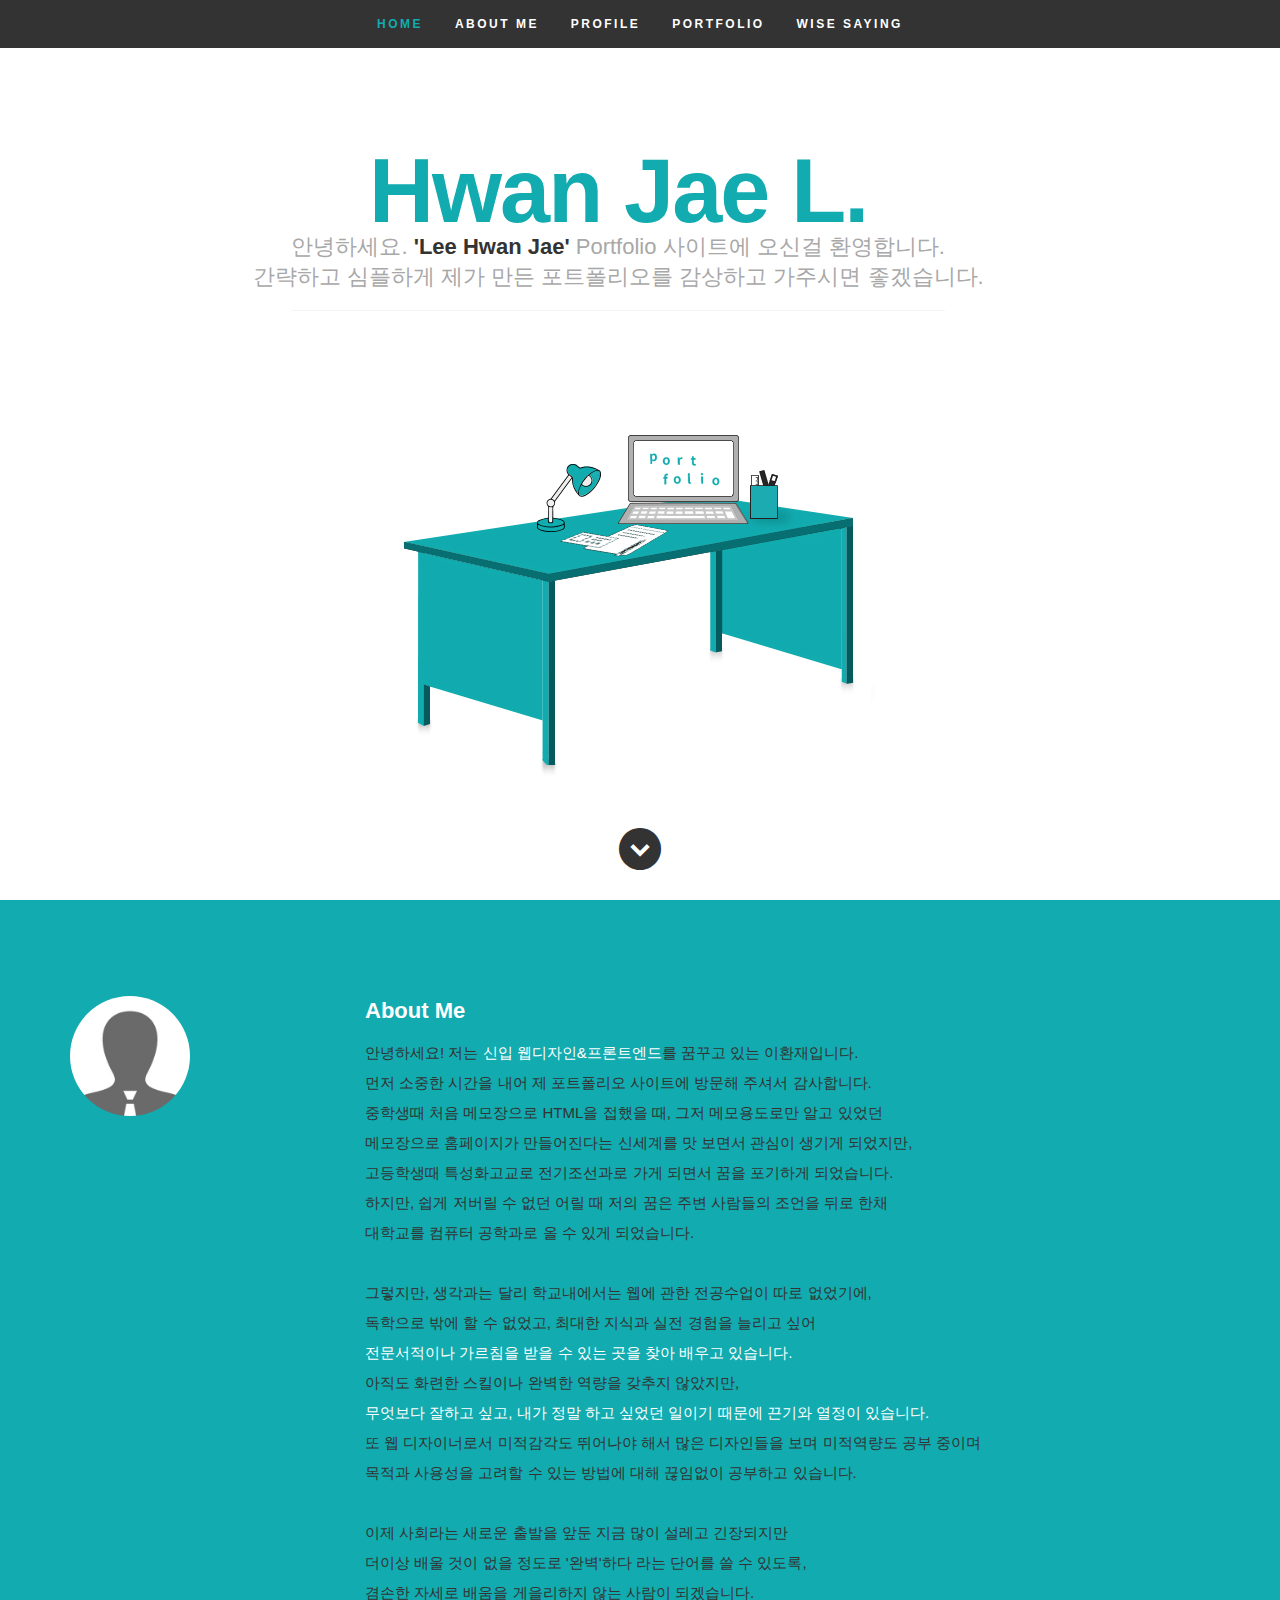
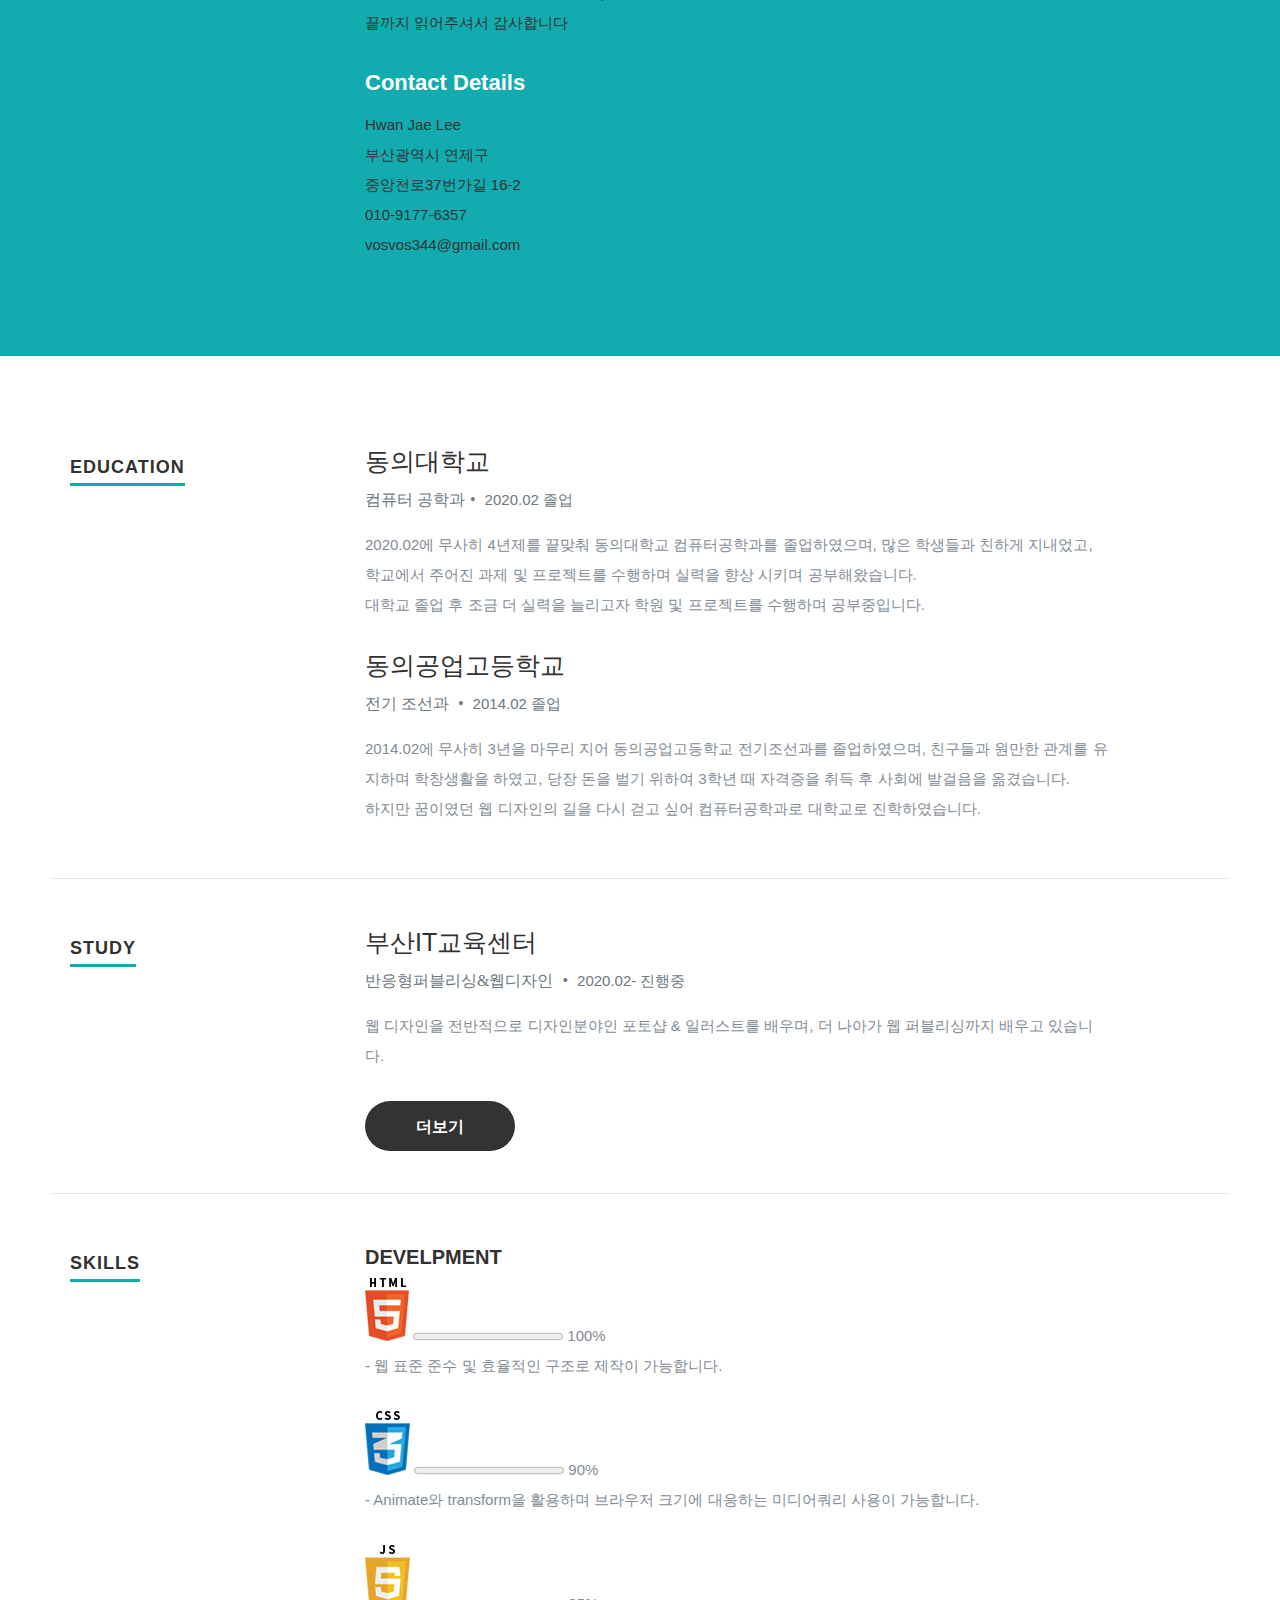
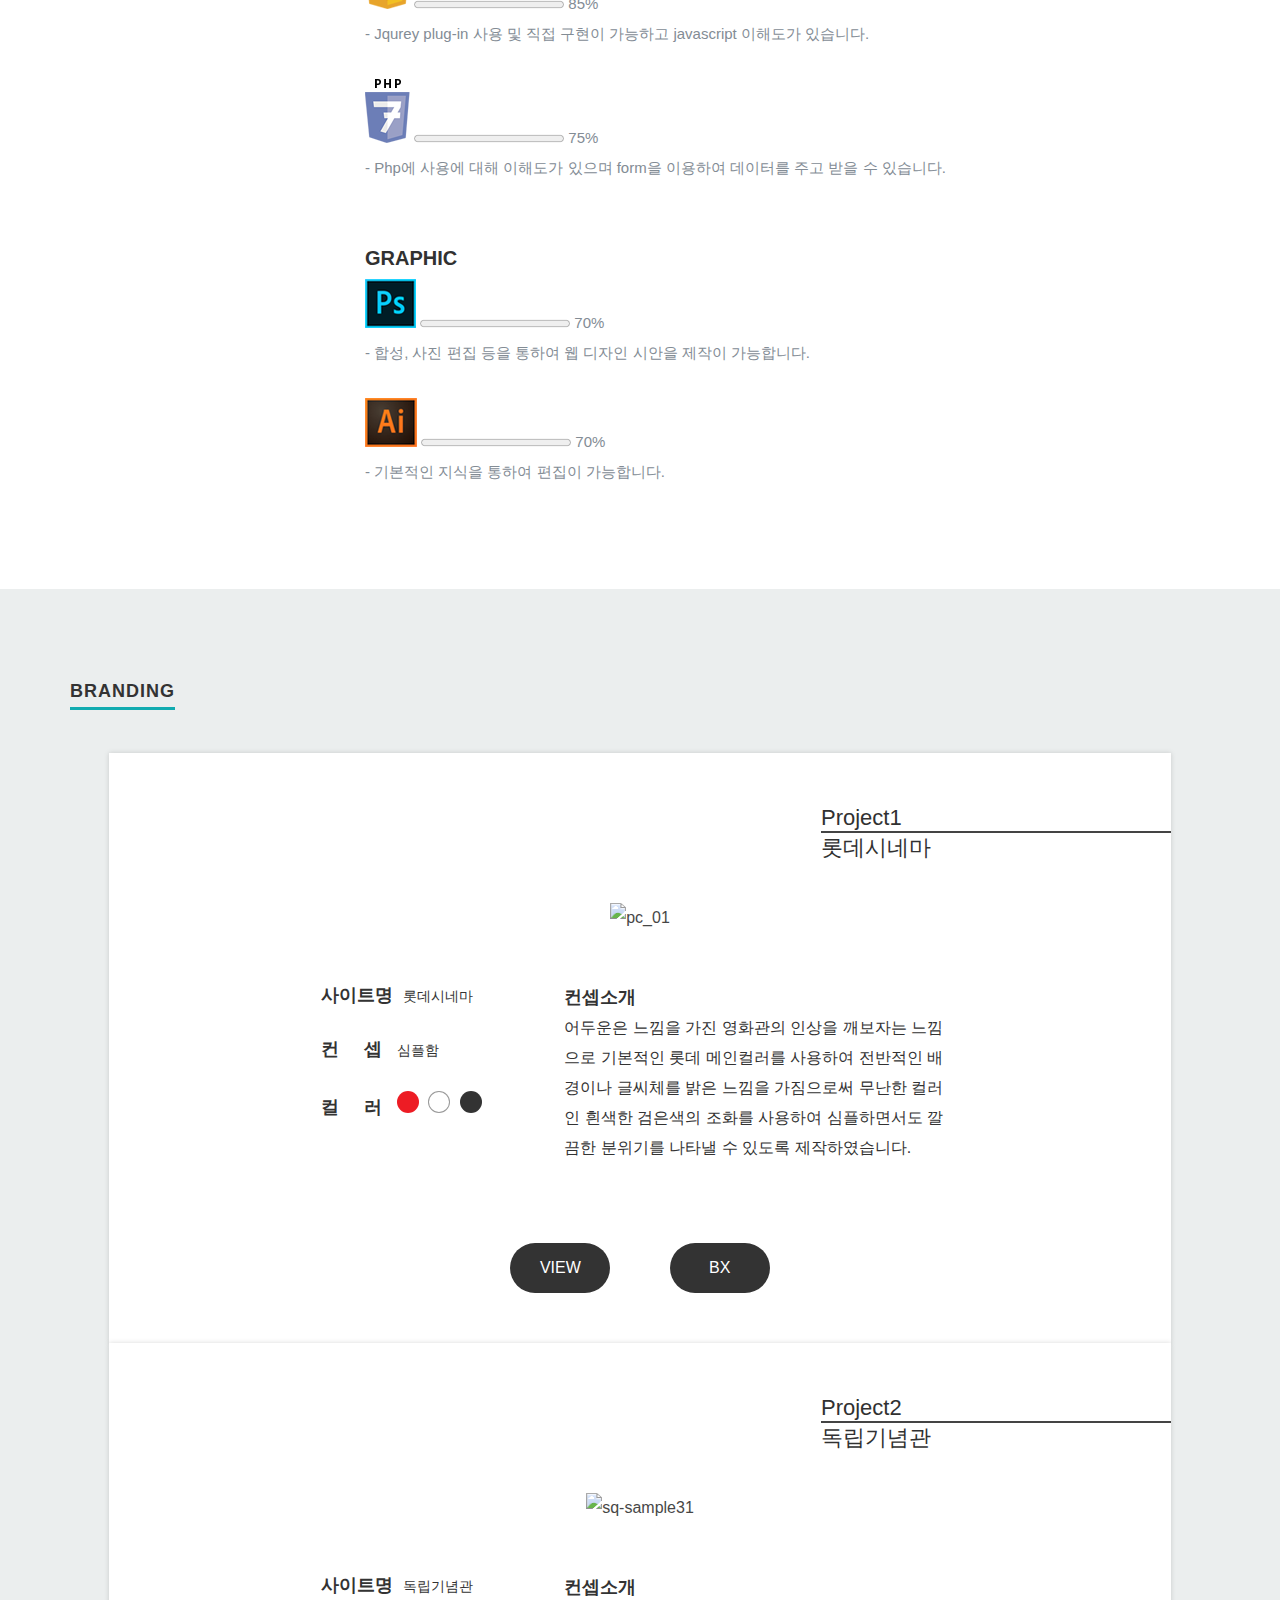
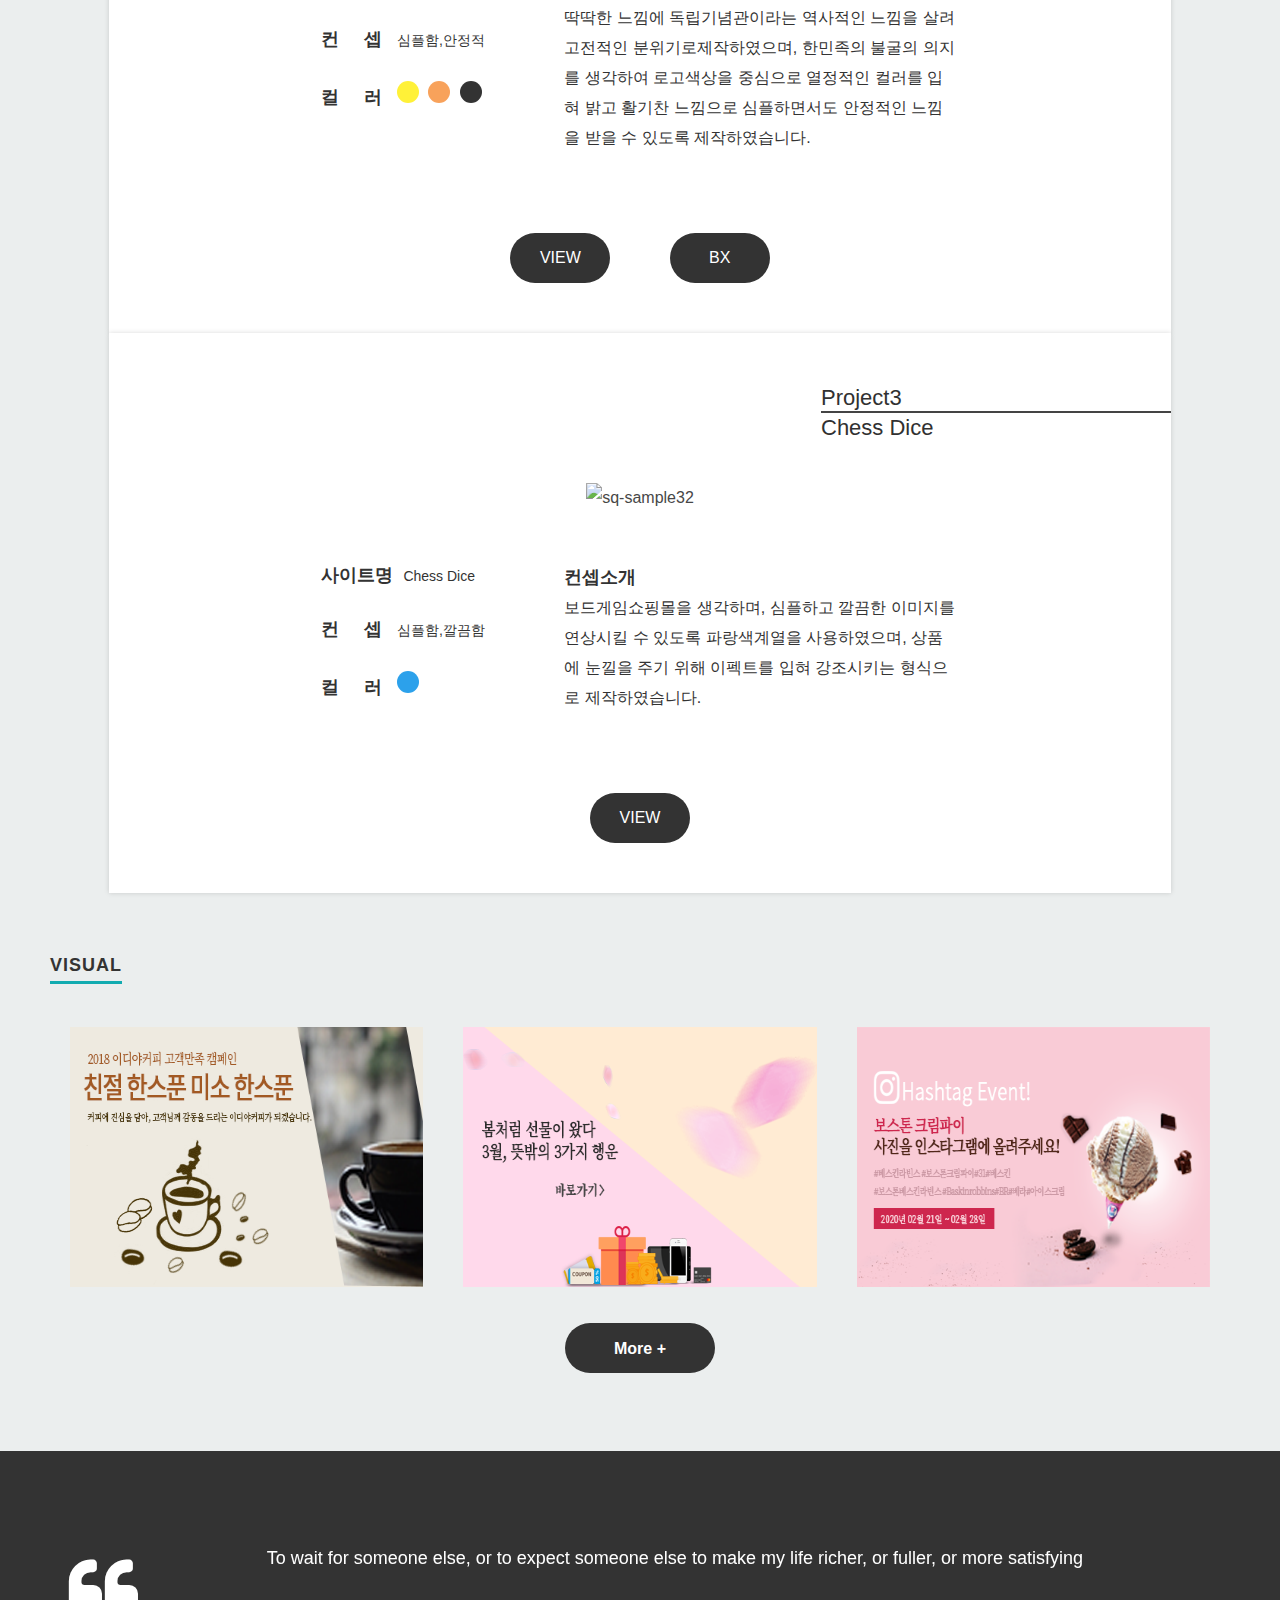
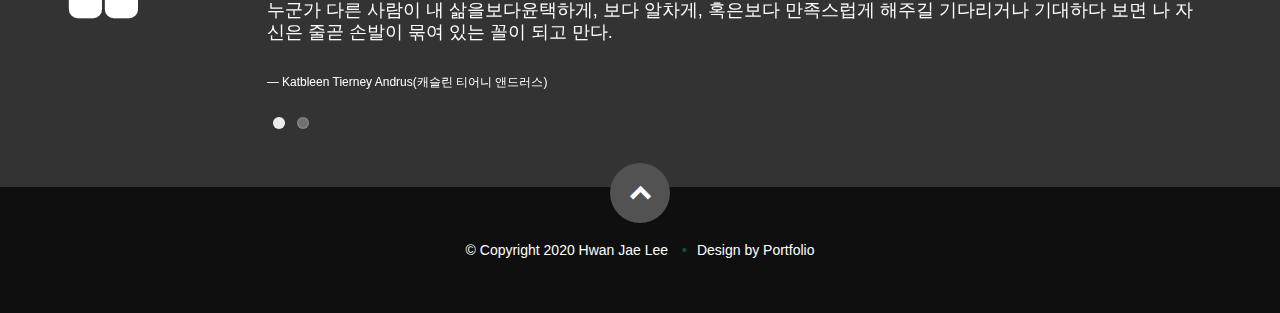
==== index.html @ 36ae2a06 "1234" ====
<!DOCTYPE html>
<!--[if lt IE 8 ]><html class="no-js ie ie7" lang="en"> <![endif]-->
<!--[if IE 8 ]>
<html class="no-js ie ie8" lang="en">
<![endif]-->
<!--[if (gte IE 8)|!(IE)]>
<!-->
<html class="no-js" lang="kr">
<!--<![endif]-->

<head>

    <!--- Basic Page Needs
   ================================================== -->
    <meta charset="utf-8">
    <title>이환재 포트폴리오</title>
    <meta name="description" content="">
    <meta name="author" content="">

    <!-- Mobile Specific Metas
   ================================================== -->
    <meta name="viewport" content="width=device-width, initial-scale=1, maximum-scale=1">

    <!-- CSS
    ================================================== -->
    <link rel="stylesheet" href="css/default.css">
    <link rel="stylesheet" href="css/layout.css">
    <link rel="stylesheet" href="css/media-queries.css">
    <link rel="stylesheet" href="css/magnific-popup.css">

    <!-- Script
   ================================================== -->
    <script src="js/modernizr.js"></script>

    <!-- Favicons
	================================================== -->
    <link rel="shortcut icon" href="favicon.png">

</head>

<body>
<!-- Header
   ================================================== -->
    <header id="home">

        <nav id="nav-wrap">

            <a class="mobile-btn" href="#nav-wrap" title="Show navigation">Show navigation</a>
            <a class="mobile-btn" href="#" title="Hide navigation">Hide navigation</a>

            <ul id="nav" class="nav">
                <li class="current"><a class="smoothscroll" href="#home">Home</a></li>
                <li><a class="smoothscroll" href="#about">About Me</a></li>
                <li><a class="smoothscroll" href="#resume">Profile</a></li>
                <li><a class="smoothscroll" href="#portfolio">Portfolio</a></li>
                <li><a class="smoothscroll" href="#testimonials">Wise Saying</a></li>
            </ul> <!-- end #nav -->

        </nav> <!-- end #nav-wrap -->

        <div class="row banner">
            <div class="banner-text">
                <h1 class="responsive-headline">Hwan Jae L.</h1>
                <h3>안녕하세요. <span>'Lee Hwan Jae'</span> Portfolio 사이트에 오신걸 환영합니다.<br>
                    간략하고 심플하게 제가 만든 포트폴리오를 감상하고 가주시면 좋겠습니다.</h3>
                <hr />
                <!--
                <ul class="social">
                    <li><a href="#"><i class="fa fa-facebook"></i></a></li>
                    <li><a href="#"><i class="fa fa-twitter"></i></a></li>
                    <li><a href="#"><i class="fa fa-google-plus"></i></a></li>
                    <li><a href="#"><i class="fa fa-linkedin"></i></a></li>
                    <li><a href="#"><i class="fa fa-instagram"></i></a></li>
                    <li><a href="#"><i class="fa fa-dribbble"></i></a></li>
                    <li><a href="#"><i class="fa fa-skype"></i></a></li>
                </ul>
-->
                <img class="main_banner" src="images/portfolio/banner_main.png">
            </div>
        </div>

        <p class="scrolldown">
            <a class="smoothscroll" href="#about"><i class="icon-down-circle"></i></a>
        </p>

    </header> <!-- Header End -->


    <!-- About Section
   ================================================== -->
    <section id="about">

        <div class="row">

            <div class="three columns">

                <img class="profile-pic" src="images/profilepic.jpg" alt="" />

            </div>

            <div class="nine columns main-col">

                <h2>About Me</h2>

                <p>
                    안녕하세요! 저는 <span class="about_me">신입 웹디자인&프론트엔드</span>를 꿈꾸고 있는 이환재입니다.<br>
                    먼저 소중한 시간을 내어 제 포트폴리오 사이트에 방문해 주셔서 감사합니다.
                    <br>
                    중학생때 처음 메모장으로 HTML을 접했을 때, 그저 메모용도로만 알고 있었던<br>
                    메모장으로 홈페이지가 만들어진다는 신세계를 맛 보면서 관심이 생기게 되었지만,<br>
                    고등학생때 특성화고교로 전기조선과로 가게 되면서 꿈을 포기하게 되었습니다.
                    <br>
                    하지만, 쉽게 저버릴 수 없던 어릴 때 저의 꿈은 주변 사람들의 조언을 뒤로 한채<br>
                    대학교를 컴퓨터 공학과로 올 수 있게 되었습니다.<br>
                    <br>
                    그렇지만, 생각과는 달리 학교내에서는 웹에 관한 전공수업이 따로 없었기에,<br>
                    독학으로 밖에 할 수 없었고, 최대한 지식과 실전 경험을 늘리고 싶어<br>
                    <span class="about_me">전문서적이나 가르침을 받을 수 있는 곳을 찾아 배우고 있습니다.</span><br>
                    아직도 화련한 스킬이나 완벽한 역량을 갖추지 않았지만,<br>
                    <span class="about_me">무엇보다 잘하고 싶고, 내가 정말 하고 싶었던 일이기 때문에 끈기와 열정이 있습니다.</span><br>
                    또 웹 디자이너로서 미적감각도 뛰어나야 해서 많은 디자인들을 보며 미적역량도 공부 중이며<br>
                    목적과 사용성을 고려할 수 있는 방법에 대해 끊임없이 공부하고 있습니다.<br>
                    <br>
                    이제 사회라는 새로운 출발을 앞둔 지금 많이 설레고 긴장되지만<br>
                    더이상 배울 것이 없을 정도로 '완벽'하다 라는 단어를 쓸 수 있도록,<br>
                    겸손한 자세로 배움을 게을리하지 않는 사람이 되겠습니다.
                    <br>
                    끝까지 읽어주셔서 감사합니다
                </p>

                <div class="row">

                    <div class="columns contact-details">

                        <h2>Contact Details</h2>
                        <p class="address">
                            <span>Hwan Jae Lee</span><br>
                            <span>부산광역시 연제구<br>
                                중앙천로37번가길 16-2
                            </span><br>
                            <span>010-9177-6357</span><br>
                            <span>vosvos344@gmail.com</span>
                        </p>

                    </div>

                    <!--
                    <div class="columns download">
                        <p>
                            <a href="#" class="button"><i class="fa fa-download"></i>Download Resume</a>
                        </p>
                    </div>
-->

                </div> <!-- end row -->

            </div> <!-- end .main-col -->

        </div>

    </section> <!-- About Section End-->


    <!-- Resume Section
   ================================================== -->
    <section id="resume">

        <!-- Education
      ----------------------------------------------- -->
        <div class="row education">

            <div class="three columns header-col">
                <h1><span>Education</span></h1>
            </div>

            <div class="nine columns main-col">

                <div class="row item">

                    <div class="twelve columns">

                        <h3>동의대학교</h3>
                        <p class="info">컴퓨터 공학과<span>&bull;</span> <em class="date">2020.02 졸업</em></p>

                        <p>
                            2020.02에 무사히 4년제를 끝맞춰 동의대학교 컴퓨터공학과를 졸업하였으며,
                            많은 학생들과 친하게 지내었고,<br>학교에서 주어진 과제 및 프로젝트를 수행하며 실력을 향상 시키며 공부해왔습니다.<br>
                            대학교 졸업 후 조금 더 실력을 늘리고자 학원 및 프로젝트를 수행하며 공부중입니다.
                        </p>

                    </div>

                </div> <!-- item end -->

                <div class="row item">

                    <div class="twelve columns">

                        <h3>동의공업고등학교</h3>
                        <p class="info">전기 조선과 <span>&bull;</span> <em class="date">2014.02 졸업</em></p>

                        <p>
                            2014.02에 무사히 3년을 마무리 지어 동의공업고등학교 전기조선과를 졸업하였으며, 친구들과 원만한 관계를 유지하며 학창생활을 하였고, 당장 돈을 벌기 위하여 3학년 때 자격증을 취득 후 사회에 발걸음을 옮겼습니다.<br>
                            하지만 꿈이였던 웹 디자인의 길을 다시 걷고 싶어 컴퓨터공학과로 대학교로 진학하였습니다.
                        </p>

                    </div>

                </div> <!-- item end -->

            </div> <!-- main-col end -->

        </div> <!-- End Education -->


        <!-- Work
      ----------------------------------------------- -->
        <div class="row work">

            <div class="three columns header-col">
                <h1><span>study</span></h1>
            </div>

            <div class="nine columns main-col">

                <div class="row item">

                    <div class="twelve columns">

                        <h3>부산IT교육센터</h3>
                        <p class="info">반응형퍼블리싱&웹디자인 <span>&bull;</span> <em class="date">2020.02- 진행중</em></p>

                        <p>
                            웹 디자인을 전반적으로 디자인분야인 포토샵 & 일러스트를 배우며,
                            더 나아가 웹 퍼블리싱까지 배우고 있습니다.
                        </p>

                    </div>

                </div> <!-- item end -->
                <div class="study_hide">
                    <div class="row item">

                        <div class="twelve columns">

                            <h3>캐시백 사이트</h3>
                            <p class="info">프로젝트<span>&bull;</span> <em class="date">2020.04 - 진행중</em></p>

                            <p>
                                아는 사람의 권유로 시작하게 되었으며, 현재 8명의 인원으로
                                기획,개발총괄,디자이너,프론트엔드,미들,백엔드 팀 구성이 되어있으며
                                거기서 프론트엔드 대표로 작업을 진행 중 입니다.
                            </p>

                        </div>

                    </div> <!-- item end -->

                    <div class="row item">

                        <div class="twelve columns">

                            <h3>부산 대학 정보 사이트</h3>
                            <p class="info">대학 프로젝트(5인)<span>&bull;</span> <em class="date">2019.10 - 2019.12</em></p>

                            <p>
                                대학교 프로젝트로 부산을 홍보하는 주제로 대학 입시생들을 위한
                                부산내에 있는 대학교에 관한 정보를 모아놓은 사이트를 제작하였습니다.
                                5인팀으로 팀 내에서 팀장을 맡았으며, 웹 퍼블리셔을 맡았습니다.
                            </p>

                        </div>

                    </div> <!-- item end -->

                    <div class="row item">

                        <div class="twelve columns">

                            <h3>부산 자취생들 중고 나라 사이트</h3>
                            <p class="info">대학 프로젝트(4인)<span>&bull;</span> <em class="date">2019.10 - 2019.12</em></p>

                            <p>
                                대학교 프로젝트로 부산에 자취하면서 여유가 없는 사람들이나
                                처분하기 힘든 물건들을 서로 교환하거나 팔 수 있는 사이트를 제작하였습니다.
                                4인팀으로 팀 내에서 팀장을 맡았으며, 웹 퍼블리셔 및 총괄을 맡았습니다.
                            </p>

                        </div>

                    </div> <!-- item end -->

                    <div class="row item">

                        <div class="twelve columns">

                            <h3>보드게임카페 예약 정보 사이트</h3>
                            <p class="info">졸업작품 (4인)<span>&bull;</span> <em class="date">2019.04 - 2019.06</em></p>

                            <p>
                                대학교 졸업작품으로 보드게임 카페에 대해 기본적인 정보들과
                                현 카페에 존재하는 보드게임 수량 및 종류 또한, 미리가서 기다리지 않고
                                남아 있는 좌석수와 시간대를 알아보고 QR코드를 이용하여 예약할 수 있는
                                Pc와 모바일 사이트를 제작하였습니다.
                                4인팀으로 프론트엔드 역활을 맡았습니다.
                            </p>

                        </div>

                    </div> <!-- item end -->
                </div>
                <button class="study_btn">더보기</button>
            </div> <!-- main-col end -->

        </div> <!-- End Work -->


        <!-- Skills
      ----------------------------------------------- -->
        <div class="row skill">

            <div class="three columns header-col">
                <h1><span>Skills</span></h1>
            </div>

            <div class="nine columns main-col">

                <!--
                <p>Sed ut perspiciatis unde omnis iste natus error sit voluptatem accusantium doloremque laudantium, totam rem aperiam,
                    eaque ipsa quae ab illo inventore veritatis et quasi architecto beatae vitae dicta sunt explicabo. Nemo enim ipsam
                    voluptatem quia voluptas sit aspernatur aut odit aut fugit, sed quia consequuntur magni dolores eos qui ratione
                    voluptatem sequi nesciunt.
                </p>
-->

                <div class="bars">

                    <div class="skill">
                        <div class="con_wrap">
                            <div class="develep">
                                <h4 class="part">DEVELPMENT</h4>
                                <div class="html"><img src="images/html_img.png" alt="html icon">
                                    <progress value="0" max="100" id="pro1" class="progress">
                                        <strong>progess:100%;</strong>
                                    </progress>
                                    <span>100%</span>
                                    <p class="detail">- 웹 표준 준수 및 효율적인 구조로 제작이 가능합니다. </p>
                                </div>
                                <div class="css"><img src="images/css_img.png" alt="css icon">
                                    <progress value="0" max="100" id="pro2" class="progress"></progress>
                                    <span>90%</span>
                                    <p class="detail">- Animate와 transform을 활용하며 브라우저 크기에 대응하는 미디어쿼리 사용이 가능합니다.</p>
                                </div>
                                <div class="js"><img src="images/js_img.png" alt="js icon">
                                    <progress value="0" max="100" id="pro3" class="progress"></progress>
                                    <span>85%</span>
                                    <p class="detail">- Jqurey plug-in 사용 및 직접 구현이 가능하고 javascript 이해도가 있습니다.</p>
                                </div>
                                <div class="php"><img src="images/php.png" alt="php icon">
                                    <progress value="0" max="100" id="pro6" class="progress"></progress>
                                    <span>75%</span>
                                    <p class="detail">- Php에 사용에 대해 이해도가 있으며 form을 이용하여 데이터를 주고 받을 수 있습니다.</p>
                                </div>
                            </div>
                            <br>
                            <div class="grapic">
                                <h4 class="part">GRAPHIC</h4>
                                <div class="psd"><img src="images/psd_img.png" alt="photoshop icon">
                                    <progress value="0" max="100" id="pro4" class="progress"></progress>
                                    <span>70%</span>
                                    <p class="detail">- 합성, 사진 편집 등을 통하여 웹 디자인 시안을 제작이 가능합니다.</p>
                                </div>
                                <div class="ai"><img src="images/ai_img.png" alt="ai icon">
                                    <progress value="0" max="100" id="pro5" class="progress"></progress>
                                    <span>70%</span>
                                    <p class="detail">- 기본적인 지식을 통하여 편집이 가능합니다.</p>
                                </div>
                            </div>
                        </div>
                    </div>

                </div><!-- end skill-bars -->

            </div> <!-- main-col end -->

        </div> <!-- End skills -->

    </section> <!-- Resume Section End-->


    <!-- Portfolio Section
   ================================================== -->
    <section id="portfolio">

        <div class="row">

            <div class="pc_poto">
                <h1><span>BRANDING</span></h1>
                <br>
                <figure class="snip1200">
                    <div class="sub_title_border">
                        <h3>Project1<br>롯데시네마</h3>
                    </div>
                    <img src="images/pc_01.png" alt="pc_01" />
                    <div class="pc_txt">
                        <div class="pc_txt_left">
                            <p class="nn">
                                <span>사이트명</span><span class="span">롯데시네마</span>
                            </p>
                            <p class="nn">
                                <span>컨&nbsp;&nbsp;&nbsp;&nbsp;&nbsp;셉</span>
                                <span class="span">심플함</span>
                            </p>
                            <p class="nn">
                                <span>컬&nbsp;&nbsp;&nbsp;&nbsp;&nbsp;러</span>
                                <span class="pc_color1"></span>
                                <span class="pc_color2"></span>
                                <span class="pc_color3"></span>
                            </p>
                        </div>
                        <div class="pc_txt_right">
                            <span>컨셉소개</span>
                            <p>어두운은 느낌을 가진 영화관의 인상을 깨보자는 느낌으로
                                기본적인 롯데 메인컬러를 사용하여 전반적인 배경이나 글씨체를
                                밝은 느낌을 가짐으로써 무난한 컬러인 흰색한 검은색의 조화를 사용하여
                                심플하면서도 깔끔한 분위기를 나타낼 수 있도록 제작하였습니다.</p>
                        </div>
                    </div>
                    <a href="lotte.html" class="site">VIEW</a><a href="lotte_bx.html" class="bx">BX</a>
                </figure>

                <figure class="snip1200">
                    <div class="sub_title_border">
                        <h3>Project2<br>독립기념관</h3>
                    </div>
                    <img src="images/pc_02.png" alt="sq-sample31" />
                    <div class="pc_txt">
                        <div class="pc_txt_left">
                            <p class="nn">
                                <span>사이트명</span><span class="span">독립기념관</span>
                            </p>
                            <p class="nn">
                                <span>컨&nbsp;&nbsp;&nbsp;&nbsp;&nbsp;셉</span>
                                <span class="span">심플함,안정적</span>
                            </p>
                            <p class="nn">
                                <span>컬&nbsp;&nbsp;&nbsp;&nbsp;&nbsp;러</span>
                                <span class="pc_color4"></span>
                                <span class="pc_color5"></span>
                                <span class="pc_color3"></span>
                            </p>
                        </div>
                        <div class="pc_txt_right">
                            <span>컨셉소개</span>
                            <p>딱딱한 느낌에 독립기념관이라는 역사적인 느낌을 살려 고전적인 분위기로제작하였으며, 한민족의 불굴의 의지를 생각하여 로고색상을 중심으로 열정적인 컬러를 입혀 밝고 활기찬 느낌으로 심플하면서도 안정적인 느낌을 받을 수 있도록 제작하였습니다.</p>
                        </div>
                    </div>
                    <a href="independent.html" class="site">VIEW</a><a href="independent_bx.html" class="bx">BX</a>
                </figure>

                <figure class="snip1200">
                    <div class="sub_title_border">
                        <h3>Project3<br>Chess Dice</h3>
                    </div>
                    <img src="images/pc_03.png" alt="sq-sample32" />
                    <div class="pc_txt">
                        <div class="pc_txt_left">
                            <p class="nn">
                                <span>사이트명</span><span class="span">Chess Dice</span>
                            </p>
                            <p class="nn">
                                <span>컨&nbsp;&nbsp;&nbsp;&nbsp;&nbsp;셉</span>
                                <span class="span">심플함,깔끔함</span>
                            </p>
                            <p class="nn">
                                <span>컬&nbsp;&nbsp;&nbsp;&nbsp;&nbsp;러</span>
                                <span class="pc_color6"></span>
                            </p>
                        </div>
                        <div class="pc_txt_right">
                            <span>컨셉소개</span>
                            <p>보드게임쇼핑몰을 생각하며, 심플하고 깔끔한 이미지를 연상시킬 수 있도록 파랑색계열을 사용하였으며, 상품에 눈낄을 주기 위해 이펙트를 입혀 강조시키는 형식으로 제작하였습니다.</p>
                        </div>
                    </div>
                    <a href="chess_dice.html">VIEW</a>
                </figure>
            </div>

            <div class="twelve columns collapsed">

                <h1><span>VISUAL</span></h1>

                <!--뷰 이미지-->
                <!-- portfolio-wrapper -->
                <div id="portfolio-wrapper" class="bgrid-quarters s-bgrid-thirds cf">

                    <div class="columns portfolio-item">
                        <div class="item-wrap">

                            <a href="#modal-01" title="">
                                <img alt="" src="images/portfolio/banner_01.png">
                                <div class="overlay">
                                    <div class="portfolio-item-meta">
                                        <h5>이디야</h5>
                                        <p>배너(Banner)</p>
                                    </div>
                                </div>
                                <div class="link-icon"><i class="icon-plus"></i></div>
                            </a>

                        </div>
                    </div> <!-- item end -->

                    <div class="columns portfolio-item">
                        <div class="item-wrap">

                            <a href="#modal-02" title="">
                                <img alt="" src="images/portfolio/banner_02.png">
                                <div class="overlay">
                                    <div class="portfolio-item-meta">
                                        <h5>KB국민은행</h5>
                                        <p>배너(Banner)</p>
                                    </div>
                                </div>
                                <div class="link-icon"><i class="icon-plus"></i></div>
                            </a>

                        </div>
                    </div> <!-- item end -->

                    <div class="columns portfolio-item">
                        <div class="item-wrap">

                            <a href="#modal-03" title="">
                                <img alt="" src="images/portfolio/banner_03.png">
                                <div class="overlay">
                                    <div class="portfolio-item-meta">
                                        <h5>베스킨라빈스</h5>
                                        <p>배너(Banner)</p>
                                    </div>
                                </div>
                                <div class="link-icon"><i class="icon-plus"></i></div>
                            </a>

                        </div>
                    </div> <!-- item end -->
                    <div class="portfolio_plus">
                        <div class="columns portfolio-item">
                            <div class="item-wrap">

                                <a href="#modal-04" title="">
                                    <img alt="" src="images/portfolio/banner_04.png">
                                    <div class="overlay">
                                        <div class="portfolio-item-meta">
                                            <h5>삼진어묵</h5>
                                            <p>배너(Banner)</p>
                                        </div>
                                    </div>
                                    <div class="link-icon"><i class="icon-plus"></i></div>
                                </a>

                            </div>
                        </div> <!-- item end -->

                        <div class="columns portfolio-item">
                            <div class="item-wrap">

                                <a href="#modal-05" title="">
                                    <img alt="" src="images/portfolio/banner_05.png">
                                    <div class="overlay">
                                        <div class="portfolio-item-meta">
                                            <h5>오설록</h5>
                                            <p>배너(Banner)</p>
                                        </div>
                                    </div>
                                    <div class="link-icon"><i class="icon-plus"></i></div>
                                </a>

                            </div>
                        </div> <!-- item end -->

                        <div class="columns portfolio-item">
                            <div class="item-wrap">

                                <a href="#modal-06" title="">
                                    <img alt="" src="images/portfolio/popup_01.png">
                                    <div class="overlay">
                                        <div class="portfolio-item-meta">
                                            <h5>Chess Dice</h5>
                                            <p>팝업창(Popup)</p>
                                        </div>
                                    </div>
                                    <div class="link-icon"><i class="icon-plus"></i></div>
                                </a>

                            </div>
                        </div> <!-- item end -->

                        <div class="columns portfolio-item">
                            <div class="item-wrap">

                                <a href="#modal-07" title="">
                                    <img alt="" src="images/portfolio/popup_02.png">
                                    <div class="overlay">
                                        <div class="portfolio-item-meta">
                                            <h5>Chess Dice</h5>
                                            <p>팝업창(Popup)</p>
                                        </div>
                                    </div>
                                    <div class="link-icon"><i class="icon-plus"></i></div>
                                </a>

                            </div>
                        </div> <!-- item end -->

                        <div class="columns portfolio-item">
                            <div class="item-wrap">

                                <a href="#modal-08" title="">
                                    <img alt="" src="images/portfolio/card_01.png">
                                    <div class="overlay">
                                        <div class="portfolio-item-meta">
                                            <h5>롯데시네마</h5>
                                            <p>카드뉴스(CardNews)</p>
                                        </div>
                                    </div>
                                    <div class="link-icon"><i class="icon-plus"></i></div>
                                </a>

                            </div>
                        </div> <!-- item end -->

                        <div class="columns portfolio-item">
                            <div class="item-wrap">

                                <a href="#modal-09" title="">
                                    <img alt="" src="images/portfolio/card_02.png">
                                    <div class="overlay">
                                        <div class="portfolio-item-meta">
                                            <h5>독립기념관</h5>
                                            <p>카드뉴스(CardNews)</p>
                                        </div>
                                    </div>
                                    <div class="link-icon"><i class="icon-plus"></i></div>
                                </a>

                            </div>
                        </div> <!-- item end -->

                        <div class="columns portfolio-item">
                            <div class="item-wrap">

                                <a href="#modal-10" title="">
                                    <img alt="" src="images/portfolio/logo_01.png">
                                    <div class="overlay">
                                        <div class="portfolio-item-meta">
                                            <h5>클라온</h5>
                                            <p>로고(Logo)</p>
                                        </div>
                                    </div>
                                    <div class="link-icon"><i class="icon-plus"></i></div>
                                </a>

                            </div>
                        </div> <!-- item end -->
                    </div>
                    <div class="plus_btn">
                        <button>More +</button>
                    </div>
                </div> <!-- portfolio-wrapper end -->

            </div> <!-- twelve columns end -->


            <!-- Modal Popup
	      --------------------------------------------------------------- -->
            <!--모델이미지-->
            <div id="modal-01" class="popup-modal mfp-hide">

                <img class="scale-with-grid" src="images/portfolio/modals/m-banner_01.png" alt="" />
                <div class="link-box">
                    <a class="popup-modal-dismiss">Close</a>
                </div>

            </div><!-- modal-01 End -->

            <div id="modal-02" class="popup-modal mfp-hide">

                <img class="scale-with-grid" src="images/portfolio/modals/m-banner_02.png" alt="" />

                <div class="link-box">
                    <a class="popup-modal-dismiss">Close</a>
                </div>

            </div><!-- modal-02 End -->

            <div id="modal-03" class="popup-modal mfp-hide">

                <img class="scale-with-grid" src="images/portfolio/modals/m-banner_03.png" alt="" />

                <div class="link-box">
                    <a class="popup-modal-dismiss">Close</a>
                </div>

            </div><!-- modal-03 End -->

            <div id="modal-04" class="popup-modal mfp-hide">

                <img class="scale-with-grid" src="images/portfolio/modals/m-banner_04.png" alt="" />

                <div class="link-box">
                    <a class="popup-modal-dismiss">Close</a>
                </div>

            </div><!-- modal-04 End -->

            <div id="modal-05" class="popup-modal mfp-hide">

                <img class="scale-with-grid" src="images/portfolio/modals/m-banner_05.png" alt="" />

                <div class="link-box">
                    <a class="popup-modal-dismiss">Close</a>
                </div>

            </div><!-- modal-05 End -->

            <div id="modal-06" class="popup-modal mfp-hide">

                <img class="scale-with-grid" src="images/portfolio/modals/m-popup_01.png" alt="" />

                <div class="link-box">
                    <a class="popup-modal-dismiss">Close</a>
                </div>

            </div><!-- modal-06 End -->

            <div id="modal-07" class="popup-modal mfp-hide">

                <img class="scale-with-grid" src="images/portfolio/modals/m-popup_02.png" alt="" />

                <div class="link-box">
                    <a class="popup-modal-dismiss">Close</a>
                </div>

            </div><!-- modal-07 End -->

            <div id="modal-08" class="popup-modal mfp-hide">
                <img class="scale-with-grid" src="images/portfolio/modals/card_title_01.png" alt="" style="margin-top: 40px; margin-bottom: 20px;" />
                <div class="scllow_new">
                    <img class="scale-with-grid" src="images/portfolio/modals/m-card_01.jpg" alt="" />
                </div>

                <div class="link-box">
                    <a class="popup-modal-dismiss">Close</a>
                </div>

            </div><!-- modal-08 End -->

            <div id="modal-09" class="popup-modal mfp-hide">
                <img class="scale-with-grid" src="images/portfolio/modals/card_title_02.png" alt="" style="margin-top: 40px; margin-bottom: 20px;" />
                <div class="scllow_new">
                    <img class="scale-with-grid" src="images/portfolio/modals/m-card_02.jpg" alt="" />
                </div>

                <div class="link-box">
                    <a class="popup-modal-dismiss">Close</a>
                </div>

            </div><!-- modal-09 End -->

            <div id="modal-10" class="popup-modal mfp-hide">

                <img class="scale-with-grid" src="images/portfolio/modals/m-logo_01.png" alt="" />

                <div class="link-box">
                    <a class="popup-modal-dismiss">Close</a>
                </div>

            </div><!-- modal-09 End -->

        </div> <!-- row End -->

    </section> <!-- Portfolio Section End-->


    <!-- Call-To-Action Section
   ================================================== -->
    <!--
    <section id="call-to-action">

        <div class="row">

            <div class="two columns header-col">

                <h1><span>Get Hosting.</span></h1>

            </div>

            <div class="seven columns">

                <h2>EPILOGUE</h2>
                <p><span>불가능이란 후회가 없을 만큼 모든것을 쏟아도 해결되지 않을때,</span><br>
                    최선의 노력도 안해보고 안된다는 것은 포기이다.
                </p>

            </div>
        </div>

    </section>  Call-To-Action Section End
-->


    <!-- Testimonials Section
   ================================================== -->
    <section id="testimonials">

        <div class="text-container">

            <div class="row">

                <div class="two columns header-col">

                    <h1><span>명언</span></h1>

                </div>

                <div class="ten columns flex-container">

                    <div class="flexslider">

                        <ul class="slides">

                            <li>
                                <blockquote>
                                    <p>To wait for someone else, or to expect someone else to make my life richer, or fuller, or more satisfying</p>
                                    <p>누군가 다른 사람이 내 삶을보다윤택하게, 보다 알차게, 혹은보다 만족스럽게 해주길 기다리거나 기대하다 보면 나 자신은 줄곧 손발이 묶여 있는 꼴이 되고 만다.</p>
                                    <cite>Katbleen Tierney Andrus(캐슬린 티어니 앤드러스)</cite>
                                </blockquote>
                            </li> <!-- slide ends -->

                            <li>
                                <blockquote>
                                    <p>No one can make you feel inferior without your consent</p>
                                    <p>그 누구도 당신의 동의 없이 당신을 열등하다고 느끼게 만들 수 없다.</p>
                                    <cite>Eleanor Roosevelt(엘리너 루스벨트)</cite>
                                </blockquote>
                            </li> <!-- slide ends -->

                        </ul>

                    </div> <!-- div.flexslider ends -->

                </div> <!-- div.flex-container ends -->

            </div> <!-- row ends -->

        </div> <!-- text-container ends -->

    </section> <!-- Testimonials Section End-->


    <!-- Contact Section
   ================================================== -->
    <!--
    <section id="contact">
        <div class="contact_inner">
        <div class="row section-head">

            <div class="two columns header-col">

                <h1><span>Get In Touch.</span></h1>

            </div>

            <div class="ten columns">

                <p class="lead">
                    언제든지 열린 마음으로 기다리고 있겠습니다. <br>언제든지 필요하실 때 연락주세요.
                </p>

            </div>

        </div>

        <div class="row">
            <div class="eight columns">


                <form action="" method="post" id="contactForm" name="contactForm">
                    <fieldset>

                        <div>
                            <label for="contactName">Name <span class="required">*</span></label>
                            <input type="text" value="" size="35" id="contactName" name="contactName">
                        </div>

                        <div>
                            <label for="contactEmail">Email <span class="required">*</span></label>
                            <input type="text" value="" size="35" id="contactEmail" name="contactEmail">
                        </div>

                        <div>
                            <label for="contactSubject">Subject</label>
                            <input type="text" value="" size="35" id="contactSubject" name="contactSubject">
                        </div>

                        <div>
                            <label for="contactMessage">Message <span class="required">*</span></label>
                            <textarea cols="50" rows="15" id="contactMessage" name="contactMessage"></textarea>
                        </div>

                        <div>
                            <button class="submit">Submit</button>
                            <span id="image-loader">
                                <img alt="" src="images/loader.gif">
                            </span>
                        </div>

                    </fieldset>
                </form>


                <div id="message-warning"> Error boy</div>
             
                <div id="message-success">
                    <i class="fa fa-check"></i>Your message was sent, thank you!<br>
                </div>

            </div>

            <aside class="four columns footer-widgets">

                <div class="widget widget_contact">

                    <h4>Address and Phone</h4>
                    <p class="address">
                        Hwan Jae Lee<br>
                        부산광역시 연제구<br>
                        중앙천로37번가길 16-2<br>
                        <span>010-9177-6357</span>
                    </p>

                </div>
            </aside>

        </div>
        </div>
    </section>  Contact Section End
-->


    <!-- footer
   ================================================== -->
    <footer>

        <div class="row">

            <div class="twelve columns">

                <!--
                <ul class="social-links">
                    <li><a href="#"><i class="fa fa-facebook"></i></a></li>
                    <li><a href="#"><i class="fa fa-twitter"></i></a></li>
                    <li><a href="#"><i class="fa fa-instagram"></i></a></li>
                </ul>
-->

                <ul class="copyright">
                    <li>&copy; Copyright 2020 Hwan Jae Lee</li>
                    <li>Design by Portfolio</li>
                </ul>

            </div>

            <div id="go-top"><a class="smoothscroll" title="Back to Top" href="#home"><i class="icon-up-open"></i></a></div>

        </div>

    </footer> <!-- Footer End-->

    <!-- Java Script
   ================================================== -->
    <script src="http://ajax.googleapis.com/ajax/libs/jquery/1.10.2/jquery.min.js"></script>
    <script>
        window.jQuery || document.write('<script src="js/jquery-1.10.2.min.js"><\/script>')

    </script>
    <script type="text/javascript" src="js/jquery-migrate-1.2.1.min.js"></script>

    <script src="js/jquery.flexslider.js"></script>
    <script src="js/waypoints.js"></script>
    <script src="js/jquery.fittext.js"></script>
    <script src="js/magnific-popup.js"></script>
    <script src="js/init.js"></script>
    <script src="js/main.js"></script>
</body>

</html>
---- css/default.css ----
/*
=====================================================================
*   Ceevee v1.0 Default Stylesheet
*   url: styleshout.com
*   03-17-2014
=====================================================================

TOC:
a. Webfonts and Icon fonts
b. Reset
c. Default Styles
   1. Basic
   2. Typography
   3. Links
   4. Images
   5. Buttons
   6. Forms
d. Grid
e. Others
   1. Clearing
   2. Misc

=====================================================================  */

/* ------------------------------------------------------------------ */
/* a. Webfonts and Icon fonts
 ------------------------------------------------------------------ */

@import url("fonts.css");
@import url("fontello/css/fontello.css");
@import url("font-awesome/css/font-awesome.min.css");
@import url(https://fonts.google.com/specimen/Noto+Sans+KR?subset=korean&selection.family=Noto+Sans+KR:wght@100;300;400;500;700;900#standard-styles);

/* ------------------------------------------------------------------
/* b. Reset
      Adapted from:
      Normalize.css - https://github.com/necolas/normalize.css/
      HTML5 Doctor Reset - html5doctor.com/html-5-reset-stylesheet/
/* ------------------------------------------------------------------ */

html, body, div, span, object, iframe,
h1, h2, h3, h4, h5, h6, p, blockquote, pre,
abbr, address, cite, code,
del, dfn, em, img, ins, kbd, q, samp,
small, strong, sub, sup, var,
b, i,
dl, dt, dd, ol, ul, li,
fieldset, form, label, legend,
table, caption, tbody, tfoot, thead, tr, th, td,
article, aside, canvas, details, figcaption, figure,
footer, header, hgroup, menu, nav, section, summary,
time, mark, audio, video {
   margin: 0;
   padding: 0;
   border: 0;
   outline: 0;
   font-size: 100%;
   vertical-align: baseline;
   background: transparent;
}

article,aside,details,figcaption,figure,
footer,header,hgroup,menu,nav,section {
   display: block;
}

audio,
canvas,
video {
   display: inline-block;
}

audio:not([controls]) {
   display: none;
   height: 0;
}

[hidden] { display: none; }

code, kbd, pre, samp {
   font-family: 'Noto Sans KR', sans-serif;
   font-size: 1em;
}

pre {
   white-space: pre;
   white-space: pre-wrap;
   word-wrap: break-word;
}

blockquote, q { quotes: &#8220 &#8220; }

blockquote:before, blockquote:after,
q:before, q:after {
   content: '';
   content: none;
}

ins {
   background-color: #ff9;
   color: #000;
   text-decoration: none;
}

mark {
   background-color: #A7F4F6;
   color: #555;
}

del { text-decoration: line-through; }

abbr[title], dfn[title] {
   border-bottom: 1px dotted;
   cursor: help;
}

table {
   border-collapse: collapse;
   border-spacing: 0;
}


/* ------------------------------------------------------------------ */
/* c. Default and Basic Styles
      Adapted from:
      Skeleton CSS Framework - http://www.getskeleton.com/
      Typeplate Typographic Starter Kit - http://typeplate.com/
/* ------------------------------------------------------------------ */

/*  1. Basic  ------------------------------------------------------- */

*,
*:before,
*:after {
   -moz-box-sizing: border-box;
   -webkit-box-sizing: border-box;
   box-sizing: border-box;
}

html {
   font-size: 62.5%;
   -webkit-font-smoothing: antialiased;
}

body {
   background: #fff;
   font-family: 'Noto Sans', sans-serif;
   font-weight: normal;
   font-size: 15px;
   line-height: 30px;
	color: #838C95;

   -webkit-font-smoothing: antialiased; /* Fix for webkit rendering */
	-webkit-text-size-adjust: 100%;
}

/*  2. Typography
       Vertical rhythm with leading derived from 6
--------------------------------------------------------------------- */

h1, h2, h3, h4, h5, h6 {
   color: #313131;
	font-family: 'Noto Sans', sans-serif;
   font-weight: 700;
}
h1 a, h2 a, h3 a, h4 a, h5 a, h6 a { font-weight: inherit; }
h1 { font-size: 38px; line-height: 42px; margin-bottom: 12px; letter-spacing: -1px; }
h2 { font-size: 28px; line-height: 36px; margin-bottom: 6px; }
h3 { font-size: 22px; line-height: 30px; margin-bottom: 12px; }
h4 { font-size: 20px; line-height: 30px; margin-bottom: 6px; }
h5 { font-size: 18px; line-height: 30px; }
h6 { font-size: 14px; line-height: 30px; }
.subheader { }

p { margin: 0 0 30px 0; font-family: 'Noto Sans KR', sans-serif; font-weight: 500;}
p img { margin: 0; }
p.lead {
   font: 19px/36px 'Noto Sans', sans-serif;
   margin-bottom: 18px;
}

/* for 'em' and 'strong' tags, font-size and line-height should be same with
the body tag due to rendering problems in some browsers */
em { font: 15px/30px 'Noto Sans', sans-serif; }
strong, b { font: 15px/30px 'Noto Sans', sans-serif; }
small { font-size: 11px; line-height: inherit; }

/*	Blockquotes */
blockquote {
   margin: 30px 0px;
   padding-left: 40px;
   position: relative;
}
blockquote:before {
   content: "\201C";
   opacity: 0.45;
   font-size: 80px;
   line-height: 0px;
   margin: 0;
   font-family: 'Noto Sans', sans-serif;

   position: absolute;
   top:  30px;
	left: 0;
}
blockquote p {
   font-family: 'Noto Sans KR', sans-serif;
   padding: 0;
   font-size: 18px;
   line-height: 36px;
}
blockquote cite {
   display: block;
   font-size: 12px;
   font-style: normal;
   line-height: 18px;
}
blockquote cite:before { content: "\2014 \0020"; }
blockquote cite a,
blockquote cite a:visited { color: #8B9798; border: none }

/* ---------------------------------------------------------------------
/*  Pull Quotes Markup
/*
    <aside class="pull-quote">
		<blockquote>
			<p></p>
		</blockquote>
	 </aside>
/*
/* --------------------------------------------------------------------- */
.pull-quote {
   position: relative;
	padding: 18px 30px 18px 0px;
}
.pull-quote:before,
.pull-quote:after {
	height: 1em;
	opacity: 0.45;
	position: absolute;
	font-size: 80px;
   font-family: 'Noto Sans', Sans-Serif;
}
.pull-quote:before {
	content: "\201C";
	top:  33px;
	left: 0;
}
.pull-quote:after {
	content: '\201D';
	bottom: -33px;
	right: 0;
}
.pull-quote blockquote {
   margin: 0;
}
.pull-quote blockquote:before {
   content: none;
}

/* Abbreviations */
abbr {
   font-family: 'Noto Sans', sans-serif;
    font-weight: 700;
	font-variant: small-caps;
	text-transform: lowercase;
   letter-spacing: .5px;
	color: gray;
}
abbr:hover { cursor: help; }

/* drop cap */
.drop-cap:first-letter {
	float: left;
	margin: 0;
	padding: 14px 6px 0 0;
	font-size: 84px;
	font-family: /* Copperplate */ 'Noto Sans', sans-serif;
    font-weight: 700;
   line-height: 60px;
	text-indent: 0;
	background: transparent;
	color: inherit;
}

hr { border: solid #E3E3E3; border-width: 1px 0 0; clear: both; margin: 11px 0 30px; height: 0; }


/*  3. Links  ------------------------------------------------------- */

a, a:visited {
   text-decoration: none;
   outline: 0;
   color: #11ABB0;

   -webkit-transition: color .3s ease-in-out;
   -moz-transition: color .3s ease-in-out;
   -o-transition: color .3s ease-in-out;
   transition: color .3s ease-in-out;
}
a:hover, a:focus { color: #313131; }
p a, p a:visited { line-height: inherit; }


/*  4. List  --------------------------------------------------------- */

ul, ol { margin-bottom: 24px; margin-top: 12px; }
ul { list-style: none outside; }
ol { list-style: decimal; }
ol, ul.square, ul.circle, ul.disc { margin-left: 30px; }
ul.square { list-style: square outside; }
ul.circle { list-style: circle outside; }
ul.disc { list-style: disc outside; }
ul ul, ul ol,
ol ol, ol ul { margin: 6px 0 6px 30px; }
ul ul li, ul ol li,
ol ol li, ol ul li { margin-bottom: 6px; }
li { line-height: 18px; margin-bottom: 12px; }
ul.large li { }
li p { }

/* ---------------------------------------------------------------------
/*  Stats Tab Markup

    <ul class="stats-tabs">
		<li><a href="#">[value]<b>[name]</b></a></li>
	 </ul>

    Extend this object into your markup.
/*
/* --------------------------------------------------------------------- */
.stats-tabs {
   padding: 0;
   margin: 24px 0;
}
.stats-tabs li {
	display: inline-block;
	margin: 0 10px 18px 0;
	padding: 0 10px 0 0;
	border-right: 1px solid #ccc;
}
.stats-tabs li:last-child {
	margin: 0;
	padding: 0;
	border: none;
}
.stats-tabs li a {
	display: inline-block;
	font-size: 22px;
	font-family: 'Noto Sans', sans-serif;
    font-weight: 700;
   border: none;
   color: #313131;
}
.stats-tabs li a:hover {
   color:#11ABB0;
}
.stats-tabs li a b {
	display: block;
	margin: 6px 0 0 0;
	font-size: 13px;
	font-family: 'Noto Sans', sans-serif;
   color: #8B9798;
}

/* definition list */
dl { margin: 12px 0; }
dt { margin: 0; color:#11ABB0; }
dd { margin: 0 0 0 20px; }

/* Lining Definition Style Markup */
.lining dt,
.lining dd {
	display: inline;
	margin: 0;
}
.lining dt + dt:before,
.lining dd + dt:before {
	content: "\A";
	white-space: pre;
}
.lining dd + dd:before {
	content: ", ";
}
.lining dd:before {
	content: ": ";
	margin-left: -0.2em;
}

/* Dictionary Definition Style Markup */
.dictionary-style dt {
	display: inline;
	counter-reset: definitions;
}
.dictionary-style dt + dt:before {
	content: ", ";
	margin-left: -0.2em;
}
.dictionary-style dd {
	display: block;
	counter-increment: definitions;
}
.dictionary-style dd:before {
	content: counter(definitions, decimal) ". ";
}

/* Pagination */
.pagination {
   margin: 36px auto;
   text-align: center;
}
.pagination ul li {
   display: inline-block;
   margin: 0;
   padding: 0;
}
.pagination .page-numbers {
   font: 15px/18px 'Noto Sans', sans-serif;
    font-weight: 700;
   display: inline-block;
   padding: 6px 10px;
   margin-right: 3px;
   margin-bottom: 6px;
	color: #6E757C;
	background-color: #E6E8EB;

	-webkit-transition: all 200ms ease-in-out;
	-moz-transition: all 200ms ease-in-out;
	-o-transition: all 200ms ease-in-out;
	-ms-transition: all 200ms ease-in-out;
	transition: all 200ms ease-in-out;

   -moz-border-radius: 3px;
   -webkit-border-radius: 3px;
   -khtml-border-radius: 3px;
	border-radius: 3px;
}
.pagination .page-numbers:hover {
   background: #838A91;
   color: #fff;
}
.pagination .current,
.pagination .current:hover {
   background-color: #11ABB0;
   color: #fff;
}
.pagination .inactive,
.pagination .inactive:hover {
   background-color: #E6E8EB;
	color: #A9ADB2;
}
.pagination .prev, .pagination .next {}

/*  5. Images  --------------------------------------------------------- */

img {
   max-width: 100%;
   height: auto;
}
img.pull-right { margin: 12px 0px 0px 18px; }
img.pull-left { margin: 12px 18px 0px 0px; }

/*  6. Buttons  --------------------------------------------------------- */

.button,
.button:visited,
button,
input[type="submit"],
input[type="reset"],
input[type="button"] {
   font: 16px/30px 'Noto Sans', sans-serif;
    font-weight: 700;
   background: #11ABB0;
   display: inline-block;
	text-decoration: none;
   letter-spacing: 0;
   color: #fff;
	padding: 12px 20px;
	margin-bottom: 18px;
   border: none;
   cursor: pointer;
   height: auto;

   -webkit-transition: all .2s ease-in-out;
	-moz-transition: all .2s ease-in-out;
	-o-transition: all .2s ease-in-out;
	-ms-transition: all .2s ease-in-out;
	transition: all .2s ease-in-out;

   -moz-border-radius: 3px;
   -webkit-border-radius: 3px;
   -khtml-border-radius: 3px;
   border-radius: 3px;
}

.button:hover,
button:hover,
input[type="submit"]:hover,
input[type="reset"]:hover,
input[type="button"]:hover {
   background: #3d4145;
   color: #fff;
}

.button:active,
button:active,
input[type="submit"]:active,
input[type="reset"]:active,
input[type="button"]:active {
   background: #3d4145;
   color: #fff;
}

.button.full-width,
button.full-width,
input[type="submit"].full-width,
input[type="reset"].full-width,
input[type="button"].full-width {
	width: 100%;
	padding-left: 0 !important;
	padding-right: 0 !important;
	text-align: center;
}

/* Fix for odd Mozilla border & padding issues */
button::-moz-focus-inner,
input::-moz-focus-inner {
    border: 0;
    padding: 0;
}


/*  7. Forms  --------------------------------------------------------- */

form { margin-bottom: 24px; }
fieldset { margin-bottom: 24px; }

input[type="text"],
input[type="password"],
input[type="email"],
textarea,
select {
   display: block;
   padding: 18px 15px;
   margin: 0 0 24px 0;
   border: 0;
   outline: none;
   vertical-align: middle;
   min-width: 225px;
	max-width: 100%;
   font-size: 15px;
   line-height: 24px;
	color: #647373;
	background: #D3D9D9;

}

/* select { padding: 0;
   width: 220px;
   } */

input[type="text"]:focus,
input[type="password"]:focus,
input[type="email"]:focus,
textarea:focus {
   color: #B3B7BC;
	background-color: #3d4145;
}

textarea { min-height: 220px; }

label,
legend {
   font: 16px/24px 'Noto Sans', sans-serif;
	margin: 12px 0;
   color: #3d4145;
   display: block;
}
label span,
legend span {
	color: #8B9798;
   font: 14px/24px 'Noto Sans', sans-serif;
}

input[type="checkbox"],
input[type="radio"] {
    font-size: 15px;
    color: #737373;
}

input[type="checkbox"] { display: inline; }

/* ------------------------------------------------------------------ */
/* d. Grid
---------------------------------------------------------------------
   gutter = 40px.
/* ------------------------------------------------------------------ */

/* default
--------------------------------------------------------------- */
.row {
   width: 100%;
   max-width: 1180px;
   margin: 0 auto;
}
/* fixed width for IE8 */
.ie .row { width: 1000px ; }

.narrow .row { max-width: 980px; }

.row .row { width: auto; max-width: none; margin: 0 -20px; }

/* row clearing */
.row:before,
.row:after {
    content: " ";
    display: table;
}
.row:after {
    clear: both;
}

.column, .columns {
   position: relative;
   padding: 0 20px;
   min-height: 1px;
   float: left;
}
.column.centered, .columns.centered  {
    float: none;
    margin: 0 auto;
}

/* removed gutters */
.row.collapsed > .column,
.row.collapsed > .columns,
.column.collapsed, .columns.collapsed  { padding: 0; }

[class*="column"] + [class*="column"]:last-child { float: left; }
[class*="column"] + [class*="column"].end { float: right; }

/* column widths */
.row .one         { width: 8.33333%; }
.row .two         { width: 16.66667%; }
.row .three       { width: 25%; }
.row .four        { width: 100%; }
.row .five        { width: 41.66667%; }
.row .six         { width: 50%; }
.row .seven       { width: 58.33333%; }
.row .eight       { width: 66.66667%; }
.row .nine        { width: 75%; }
.row .ten         { width: 83.33333%; }
.row .eleven      { width: 91.66667%; }
.row .twelve      { width: 100%;}

/* Offsets */
.row .offset-1    { margin-left: 8.33333%; }
.row .offset-2    { margin-left: 16.66667%; }
.row .offset-3    { margin-left: 25%; }
.row .offset-4    { margin-left: 33.33333%; }
.row .offset-5    { margin-left: 41.66667%; }
.row .offset-6    { margin-left: 50%; }
.row .offset-7    { margin-left: 58.33333%; }
.row .offset-8    { margin-left: 66.66667%; }
.row .offset-9    { margin-left: 75%; }
.row .offset-10   { margin-left: 83.33333%; }
.row .offset-11   { margin-left: 91.66667%; }

/* Push/Pull */
.row .push-1      { left: 8.33333%; }
.row .pull-1      { right: 8.33333%; }
.row .push-2      { left: 16.66667%; 	}
.row .pull-2      { right: 16.66667%; }
.row .push-3      { left: 25%; }
.row .pull-3      { right: 25%;	}
.row .push-4      { left: 33.33333%; }
.row .pull-4      { right: 33.33333%; }
.row .push-5      { left: 41.66667%; }
.row .pull-5      { right: 41.66667%; }
.row .push-6      { left: 50%; }
.row .pull-6      { right: 50%; }
.row .push-7      { left: 58.33333%; }
.row .pull-7      { right: 58.33333%; }
.row .push-8      { left: 66.66667%; 	}
.row .pull-8      { right: 66.66667%; }
.row .push-9      { left: 75%; }
.row .pull-9      { right: 75%; }
.row .push-10     { left: 83.33333%; }
.row .pull-10     { right: 83.33333%; }
.row .push-11     { left: 91.66667%; }
.row .pull-11     { right: 91.66667%; }

/* block grids
--------------------------------------------------------------------- */
.bgrid-sixths [class*="column"]   { width: 16.66667%; }
.bgrid-quarters [class*="column"] { width: 33.33333%; }
.bgrid-thirds [class*="column"]   { width: 33.33333%; }
.bgrid-halves [class*="column"]   { width: 50%; }

[class*="bgrid"] [class*="column"] + [class*="column"]:last-child { float: left; }

/* Left clearing for block grid columns - columns that changes width in
different screen sizes. Allows columns with different heights to align
properly.
--------------------------------------------------------------------- */
.first { clear: left; }   /* first column in default screen */
.s-first { clear: none; } /* first column in smaller screens */

/* smaller screens
--------------------------------------------------------------- */
@media only screen and (max-width: 900px) {

   /* block grids on small screens */
   .s-bgrid-sixths [class*="column"]   { width: 16.66667%; }
   .s-bgrid-quarters [class*="column"] { width: 25%; }
   .s-bgrid-thirds [class*="column"]   { width: 50% }
   .s-bgrid-halves [class*="column"]   { width: 50%; }

   /* block grids left clearing */
   .first { clear: none; }
   .s-first { clear: left; }

}

/* mobile wide/smaller tablets
--------------------------------------------------------------- */
@media only screen and (max-width: 767px) {

   .row {
	   width: 460px;
	   margin: 0 auto;
      padding: 0;
	}
   .column, .columns {
	   width: auto !important;
	   float: none;
	   margin-left: 0;
	   margin-right: 0;
      padding: 0 30px;
   }
   .row .row { width: auto; max-width: none; margin: 0 -30px; }

   [class*="column"] + [class*="column"]:last-child { float: none; }
   [class*="bgrid"] [class*="column"] + [class*="column"]:last-child { float: none; }

   /* Offsets */
   .row .offset-1    { margin-left: 0%; }
   .row .offset-2    { margin-left: 0%; }
   .row .offset-3    { margin-left: 0%; }
   .row .offset-4    { margin-left: 0%; }
   .row .offset-5    { margin-left: 0%; }
   .row .offset-6    { margin-left: 0%; }
   .row .offset-7    { margin-left: 0%; }
   .row .offset-8    { margin-left: 0%; }
   .row .offset-9    { margin-left: 0%; }
   .row .offset-10   { margin-left: 0%; }
   .row .offset-11   { margin-left: 0%; }
}

/* mobile narrow
--------------------------------------------------------------- */
@media only screen and (max-width: 460px) {

   .row { width: auto; }

}

/* larger screens
--------------------------------------------------------------- */
@media screen and (min-width: 1200px) {

   .wide .row { max-width: 1180px; }

}

/* ------------------------------------------------------------------ */
/* e. Others
/* ------------------------------------------------------------------ */

/*  1. Clearing
    (http://nicolasgallagher.com/micro-clearfix-hack/
--------------------------------------------------------------------- */

.cf:before,
.cf:after {
    content: " ";
    display: table;
}
.cf:after {
    clear: both;
}

/*  2. Misc -------------------------------------------------------- */

.remove-bottom { margin-bottom: 0 !important; }
.half-bottom { margin-bottom: 12px !important; }
.add-bottom { margin-bottom: 24px !important; }
.no-border { border: none; }

.text-center  { text-align: center !important; }
.text-left    { text-align: left !important; }
.text-right   { text-align: right !important; }
.pull-left    { float: left !important; }
.pull-right   { float: right !important; }
.align-center {
	margin-left: auto !important;
	margin-right: auto !important;
	text-align: center !important;
}
---- css/layout.css ----
@import url(https://fonts.googleapis.com/css?family=Raleway:400,500,800);
@import url(https://fonts.google.com/specimen/Noto+Sans+KR?subset=korean&selection.family=Noto+Sans+KR:wght@100;300;400;500;700;900#standard-styles);
@import url(https://fonts.googleapis.com/css?family=Lato:100,300,700);
/*
=====================================================================
*   Ceevee v1.0 Layout Stylesheet
*   url: styleshout.com
*   03-18-2014
=====================================================================

   TOC:
   a. General Styles
   b. Header Styles
   c. About Section
   d. Resume Section
   e. Portfolio Section
   f. Call To Action Section
   g. Testimonials Section
   h. Contact Section
   i. Footer

===================================================================== */

/* ------------------------------------------------------------------ */
/* a. General Styles
/* ------------------------------------------------------------------ */

body {
    background: #0f0f0f;
}

/* ------------------------------------------------------------------ */
/* b. Header Styles
/* ------------------------------------------------------------------ */
::selection {
    color: #029BE0;
    background-color: #fff;
}

header {

    background: #fff;
    background-size: cover !important;
    -webkit-background-size: cover !important;
    background-attachment: fixed;

    position: relative;
    min-height: 200px;
    width: 100%;
    overflow: hidden;
}

/* vertically center banner section */
header:before {
    content: '';
    display: inline-block;
    vertical-align: middle;
    height: 100%;
}

header .banner {
    display: inline-block;
    vertical-align: middle;
    margin: 0 auto;
    width: 85%;
    padding-bottom: 30px;
    text-align: center;
}

@keyframes clickclick {
    0% {
        transform: scale(0.95)
    }

    100% {
        transform: scale(1)
    }
}

.icon-down-circle {
    color: #333;
}

.icon-down-circle:hover {
    color: #11ABB0;
}

header .banner-text {
    width: 100%;
    margin-top: 50px;
}

.main_banner {
    position: absolute;
    bottom: 100px;
    right: 250px;
}

header .banner-text h1 {
    font-family: 'Noto Sans KR', sans-serif;
    font-weight: 700;
    color: #11ABB0;
    letter-spacing: -2px;
    margin: 20px auto 20px auto;
    padding-top: 20PX;
    animation-duration: 1.5s;
    animation-name: clickclick;
    animation-direction: alternate;
    animation-iteration-count: infinite;
}

header .banner-text h3 {
    font-family: 'Noto Sans KR', sans-serif;
    font-weight: 500;
    color: #A8A8A8;
    margin: 0 auto;
    padding-top: 20px;

}

header .banner-text h3 span,
header .banner-text h3 a {
    color: #333;
    font-weight: bold;
    font-family: 'Noto Sans KR', sans-serif;
}

header .banner-text hr {
    width: 60%;
    margin: 18px auto 24px auto;
    border-color: #2F2D2E;
    border-color: rgba(150, 150, 150, .1);
}

/* header social links */
header .social {
    margin: 24px 0;
    padding: 0;
    font-size: 30px;
}

header .social li {
    display: inline-block;
    margin: 0 15px;
    padding: 0;
}

header .social li a {
    color: #fff;
}

header .social li a:hover {
    color: #11ABB0;
}

/* scrolldown link */
header .scrolldown a {
    position: absolute;
    bottom: 30px;
    left: 50%;
    margin-left: -29px;
    color: #fff;
    display: block;
    height: 42px;
    width: 42px;
    font-size: 42px;
    line-height: 42px;
    color: #fff;
    border-radius: 100%;
    font-family: 'Noto Sans', sans-serif;
    font-weight: 500;
    -webkit-transition: all .3s ease-in-out;
    -moz-transition: all .3s ease-in-out;
    -o-transition: all .3s ease-in-out;
    transition: all .3s ease-in-out;
}

header .scrolldown a:hover {
    color: #11ABB0;
}

/* primary navigation
--------------------------------------------------------------------- */
#nav-wrap ul,
#nav-wrap li,
#nav-wrap a {
    margin: 0;
    padding: 0;
    border: none;
    outline: none;
}

/* nav-wrap */
#nav-wrap {
    font: 12px 'Noto Sans', sans-serif;
    width: 100%;
    font-weight: 700;
    text-transform: uppercase;
    letter-spacing: 2.5px;
    margin: 0 auto;
    z-index: 100;
    position: fixed;
    left: 0;
    top: 0;
}

.opaque {
    background-color: #333;
}

/* hide toggle button */
#nav-wrap > a.mobile-btn {
    display: none;
}

ul#nav {
    min-height: 48px;
    width: auto;
    background: #333;
    /* center align the menu */
    text-align: center;
}

ul#nav li {
    position: relative;
    list-style: none;
    height: 48px;
    display: inline-block;
}

/* Links */
ul#nav li a {

    /* 8px padding top + 8px padding bottom + 32px line-height = 48px */

    display: inline-block;
    padding: 8px 13px;
    line-height: 32px;
    text-decoration: none;
    text-align: left;
    color: #fff;

    -webkit-transition: color .2s ease-in-out;
    -moz-transition: color .2s ease-in-out;
    -o-transition: color .2s ease-in-out;
    -ms-transition: color .2s ease-in-out;
    transition: color .2s ease-in-out;
}

ul#nav li a:active {
    background-color: transparent !important;
}

ul#nav li.current a {
    color: #11ABB0;
}


/* ------------------------------------------------------------------ */
/* c. About Section
/* ------------------------------------------------------------------ */

#about {
    background: #11ABB0;
    padding-top: 96px;
    padding-bottom: 66px;
    overflow: hidden;
}

#about a,
#about a:visited {
    color: #fff;
}

#about a:hover,
#about a:focus {
    color: #11ABB0;
}

#about h2 {
    font: 22px/30px 'Noto Sans', sans-serif;
    color: #fff;
    font-weight: 700;
    font-weight: 700;
    margin-bottom: 12px;
}

#about p {
    font-family: 'Noto Sans KR', sans-serif;
    font-weight: 500;
    line-height: 30px;
    color: #333;
}

#about .profile-pic {
    position: relative;
    width: 120px;
    height: 120px;
    border-radius: 100%;
}

#about .contact-details {
    width: 41.66667%;
}

#about .download {
    width: 58.33333%;
    padding-top: 6px;
}

#about .main-col {
    padding-right: 5%;
}

#about .download .button {
    margin-top: 6px;
    background: #444;
}

#about .download .button:hover {
    background: #fff;
    color: #2B2B2B;
}

#about .download .button i {
    margin-right: 15px;
    font-size: 20px;
    font-family: 'Noto Sans', sans-serif;
    font-weight: 500;
}


/* ------------------------------------------------------------------ */
/* d. Resume Section
/* ------------------------------------------------------------------ */

#resume {
    background: #fff;
    padding-top: 90px;
    padding-bottom: 72px;
    overflow: hidden;
}

#resume a,
#resume a:visited {
    color: #11ABB0;
}

#resume a:hover,
#resume a:focus {
    color: #313131;
}

#resume h1 {
    font: 18px/24px 'Noto Sans', sans-serif;
    text-transform: uppercase;
    font-weight: 700;
    letter-spacing: 1px;
}

#resume h1 span {
    border-bottom: 3px solid #11ABB0;
    padding-bottom: 6px;
}

#resume h3 {
    font: 25px/30px 'Noto Sans', sans-serif;
}

#resume .header-col {
    padding-top: 9px;
}

#resume .main-col {
    padding-right: 10%;
}

.education,
.work {
    margin-bottom: 48px;
    padding-bottom: 24px;
    border-bottom: 1px solid #E8E8E8;
}

#resume .info {
    font: 16px/24px 'Noto Sans', serif;
    color: #6E7881;
    margin-bottom: 18px;
    margin-top: 9px;
}

#resume .info span {
    margin-right: 5px;
    margin-left: 5px;
}

#resume .date {
    font: 15px/24px 'Noto Sans', sans-serif;
    margin-top: 6px;
}

/*----------------------------------------------*/
/*	Skill Bars
/*----------------------------------------------*/

.bars {
    width: 95%;
    float: left;
    padding: 0;
    text-align: left;
}

.bars .skills {
    margin-top: 36px;
    list-style: none;
}

.bars li {
    position: relative;
    margin-bottom: 60px;
    background: #ccc;
    height: 42px;
    border-radius: 3px;
}

.bars li em {
    font: 15px 'Noto Sans', sans-serif;
    color: #313131;
    text-transform: uppercase;
    letter-spacing: 2px;
    font-weight: normal;
    position: relative;
    top: -36px;
}

.bar-expand {
    position: absolute;
    left: 0;
    top: 0;

    margin: 0;
    padding-right: 24px;
    background: #313131;
    display: inline-block;
    height: 42px;
    line-height: 42px;
    border-radius: 3px 0 0 3px;
}

.photoshop {
    width: 60%;
    -moz-animation: photoshop 2s ease;
    -webkit-animation: photoshop 2s ease;
}

.illustrator {
    width: 55%;
    -moz-animation: illustrator 2s ease;
    -webkit-animation: illustrator 2s ease;
}

.wordpress {
    width: 50%;
    -moz-animation: wordpress 2s ease;
    -webkit-animation: wordpress 2s ease;
}

.css {
    width: 90%;
    -moz-animation: css 2s ease;
    -webkit-animation: css 2s ease;
}

.html5 {
    width: 80%;
    -moz-animation: html5 2s ease;
    -webkit-animation: html5 2s ease;
}

.jquery {
    width: 50%;
    -moz-animation: jquery 2s ease;
    -webkit-animation: jquery 2s ease;
}

@-moz-keyframes photoshop {
    0% {
        width: 0px;
    }

    100% {
        width: 60%;
    }
}

@-moz-keyframes illustrator {
    0% {
        width: 0px;
    }

    100% {
        width: 55%;
    }
}

@-moz-keyframes wordpress {
    0% {
        width: 0px;
    }

    100% {
        width: 50%;
    }
}

@-moz-keyframes css {
    0% {
        width: 0px;
    }

    100% {
        width: 90%;
    }
}

@-moz-keyframes html5 {
    0% {
        width: 0px;
    }

    100% {
        width: 80%;
    }
}

@-moz-keyframes jquery {
    0% {
        width: 0px;
    }

    100% {
        width: 50%;
    }
}

@-webkit-keyframes photoshop {
    0% {
        width: 0px;
    }

    100% {
        width: 60%;
    }
}

@-webkit-keyframes illustrator {
    0% {
        width: 0px;
    }

    100% {
        width: 55%;
    }
}

@-webkit-keyframes wordpress {
    0% {
        width: 0px;
    }

    100% {
        width: 50%;
    }
}

@-webkit-keyframes css {
    0% {
        width: 0px;
    }

    100% {
        width: 90%;
    }
}

@-webkit-keyframes html5 {
    0% {
        width: 0px;
    }

    100% {
        width: 80%;
    }
}

@-webkit-keyframes jquery {
    0% {
        width: 0px;
    }

    100% {
        width: 50%;
    }
}

/* ------------------------------------------------------------------ */
/* e. Portfolio Section
/* ------------------------------------------------------------------ */

#portfolio {
    background: #ebeeee;
    padding-top: 90px;
    padding-bottom: 60px;
}

#portfolio h1 {
    font: 18px/24px 'Noto Sans', sans-serif;
    font-weight: 700;
    text-transform: uppercase;
    letter-spacing: 1px;
    text-align: left;
    margin-bottom: 20px;
    color: #333;
}

#portfolio h1 span {
    border-bottom: 3px solid #11ABB0;
    padding-bottom: 6px;
}

/* Portfolio Content */
#portfolio-wrapper .columns {
    margin-bottom: 36px;
}

.portfolio-item .item-wrap {
    background: #fff;
    overflow: hidden;
    position: relative;

    -webkit-transition: all 0.3s ease-in-out;
    -moz-transition: all 0.3s ease-in-out;
    -o-transition: all 0.3s ease-in-out;
    -ms-transition: all 0.3s ease-in-out;
    transition: all 0.3s ease-in-out;
}

.portfolio-item .item-wrap a {
    display: block;
    cursor: pointer;
}

/* overlay */
.portfolio-item .item-wrap .overlay {
    position: absolute;
    left: 0;
    top: 0;
    width: 100%;
    height: 100%;

    opacity: 0;
    -moz-opacity: 0;
    filter: alpha(opacity=0);

    -webkit-transition: opacity 0.3s ease-in-out;
    -moz-transition: opacity 0.3s ease-in-out;
    -o-transition: opacity 0.3s ease-in-out;
    transition: opacity 0.3s ease-in-out;

    background: url(../images/overlay-bg.png) repeat;
}

.portfolio-item .item-wrap .link-icon {
    display: block;
    color: #fff;
    height: 30px;
    width: 30px;
    font-family: 'Noto Sans', sans-serif;
    font-weight: 500;
    font-size: 18px;
    line-height: 30px;
    text-align: center;

    opacity: 0;
    -moz-opacity: 0;
    filter: alpha(opacity=0);

    -webkit-transition: opacity 0.3s ease-in-out;
    -moz-transition: opacity 0.3s ease-in-out;
    -o-transition: opacity 0.3s ease-in-out;
    transition: opacity 0.3s ease-in-out;

    position: absolute;
    top: 50%;
    left: 50%;
    margin-left: -15px;
    margin-top: -15px;
}

.portfolio-item .item-wrap img {
    vertical-align: bottom;
    width: 465px;
    height: 260px;
}

.portfolio-item .portfolio-item-meta {
    padding: 18px
}

.portfolio-item .portfolio-item-meta h5 {
    font: 14px/21px 'Noto Sans', sans-serif;
    font-weight: 700;
    color: #fff;
}

.portfolio-item .portfolio-item-meta p {
    font: 12px/18px 'Noto Sans', sans-serif;
    font-weight: 500;
    color: #c6c7c7;
    margin-bottom: 0;
}

/* on hover */
.portfolio-item:hover .overlay {
    opacity: 1;
    -moz-opacity: 1;
    filter: alpha(opacity=100);
}

.portfolio-item:hover .link-icon {
    opacity: 1;
    -moz-opacity: 1;
    filter: alpha(opacity=100);
}

/* popup modal */
.popup-modal {
    max-width: 1000px;
    background: #fff;
    position: relative;
    margin: 0 auto;
    text-align: center;
}

.popup-modal .description-box {
    padding: 12px 36px 18px 36px;
}

.popup-modal .description-box h4 {
    font: 15px/24px 'Noto Sans', sans-serif;
    font-weight: 700;
    margin-bottom: 12px;
    color: #111;
}

.popup-modal .description-box p {
    font: 14px/24px 'Noto Sans', sans-serif;
    font-weight: 700;
    color: #A1A1A1;
    margin-bottom: 12px;
}

.popup-modal .description-box .categories {
    font: 11px/21px 'Noto Sans', sans-serif;
    font-weight: 500;
    color: #A1A1A1;
    text-transform: uppercase;
    letter-spacing: 2px;
    display: block;
    text-align: left;
}

.popup-modal .description-box .categories i {
    margin-right: 8px;
}

.popup-modal .link-box {
    padding: 18px 36px;
    background: #111;
    text-align: right;
}

.popup-modal .link-box a {
    color: #fff;
    font: 11px/21px 'Noto Sans', sans-serif;
    font-weight: 500;
    text-transform: uppercase;
    letter-spacing: 3px;
    cursor: pointer;
}

.popup-modal a:hover {
    color: #00CCCC;
}

.popup-modal a.popup-modal-dismiss {}


/* fadein/fadeout effect for modal popup
/* ------------------------------------------------------------------ */

/* content at start */
.mfp-fade.mfp-wrap .mfp-content .popup-modal {
    opacity: 0;
    -webkit-transition: all 200ms ease-in-out;
    -moz-transition: all 200ms ease-in-out;
    -o-transition: all 200ms ease-in-out;
    -ms-transition: all 200ms ease-in-out;
    transition: all 200ms ease-in-out;
}

/* content fadein */
.mfp-fade.mfp-wrap.mfp-ready .mfp-content .popup-modal {
    opacity: 1;
}

/* content fadeout */
.mfp-fade.mfp-wrap.mfp-removing .mfp-content .popup-modal {
    opacity: 0;
}

/* ------------------------------------------------------------------ */
/* f. Call To Action Section
/* ------------------------------------------------------------------ */

#call-to-action {
    background: #212121;
    padding-top: 66px;
    padding-bottom: 48px;
}

#call-to-action h1 {
    font: 18px/24px 'Noto Sans', sans-serif;
    font-weight: 700;
    text-transform: uppercase;
    letter-spacing: 3px;
    color: #fff;
}

#call-to-action h1 span {
    display: none;
}

#call-to-action .header-col h1:before {
    font-family: 'FontAwesome';
    content: "\f0ac";
    padding-right: 10px;
    font-size: 72px;
    line-height: 72px;
    text-align: left;
    float: left;
    color: #fff;
}

#call-to-action .action {
    margin-top: 12px;
}

#call-to-action h2 {
    font: 28px/36px 'Noto Sans', sans-serif;
    font-weight: 700;
    color: #EBEEEE;
    margin-bottom: 6px;
}

#call-to-action h2 a {
    color: inherit;
}

#call-to-action p {
    color: #636363;
    font-size: 17px;
}

/*#
call-to-action .button {
	color:#fff;
   background: #0D0D0D;
}
*/
#call-to-action .button:hover,
#call-to-action .button:active {
    background: #FFFFFF;
    color: #0D0D0D;
}

#call-to-action p span {
    font-family: 'Noto Sans KR', sans-serif;
    font-weight: 700;
    color: #D8D8D8;
}

/* ------------------------------------------------------------------
/* g. Testimonials
/* ------------------------------------------------------------------ */

#testimonials {
    background: #333;
    background-size: cover !important;
    -webkit-background-size: cover !important;
    background-attachment: fixed;

    position: relative;
    min-height: 200px;
    width: 100%;
    overflow: hidden;
}

#testimonials .text-container {
    padding-top: 96px;
    padding-bottom: 66px;
}

#testimonials h1 {
    font: 18px/24px 'Noto Sans', sans-serif;
    font-weight: 700;
    text-transform: uppercase;
    letter-spacing: 3px;
    color: #fff;
}

#testimonials h1 span {
    display: none;
}

#testimonials .header-col {
    padding-top: 9px;
}

#testimonials .header-col h1:before {
    font-family: 'FontAwesome';
    content: "\f10d";
    padding-right: 10px;
    font-size: 72px;
    line-height: 72px;
    text-align: left;
    float: left;
    color: #fff;
}

/*	Blockquotes */
#testimonials blockquote {
    margin: 0 0px 30px 0px;
    padding-left: 0;
    position: relative;
    /*   text-shadow: 0px 1px 3px rgba(0, 0, 0, 1);*/
}

#testimonials blockquote:before {
    content: none;
}

#testimonials blockquote p {
    font-family: 'Noto Sans KR', sans-serif;
    font-weight: 400;
    padding: 0;
    font-size: 18px;
    line-height: 22px;
    color: #fff
}

#testimonials blockquote cite {
    display: block;
    font-family: 'Noto Sans', sans-serif;
    font-weight: 500;
    font-size: 12px;
    font-style: normal;
    line-height: 18px;
    color: #fff;
}

#testimonials blockquote cite:before {
    content: "\2014 \0020";
}

#testimonials blockquote cite a,
#testimonials blockquote cite a:visited {
    color: #8B9798;
    border: none
}

/* Flex Slider
/* ------------------------------------------------------------------ */

/* Reset */
.flexslider a:active,
.flexslider a:focus {
    outline: none;
}

.slides,
.flex-control-nav,
.flex-direction-nav {
    margin: 0;
    padding: 0;
    list-style: none;
}

.slides li {
    margin: 0;
    padding: 0;
}

/* Necessary Styles */
.flexslider {
    position: relative;
    zoom: 1;
    margin: 0;
    padding: 0;
}

.flexslider .slides {
    zoom: 1;
}

.flexslider .slides > li {
    position: relative;
}

/* Hide the slides before the JS is loaded. Avoids image jumping */
.flexslider .slides > li {
    display: none;
    -webkit-backface-visibility: hidden;
}

/* Suggested container for slide animation setups. Can replace this with your own */
.flex-container {
    zoom: 1;
    position: relative;
}

/* Clearfix for .slides */
.slides:before,
.slides:after {
    content: " ";
    display: table;
}

.slides:after {
    clear: both;
}

/* No JavaScript Fallback */
/* If you are not using another script, such as Modernizr, make sure you
 * include js that eliminates this class on page load */
.no-js .slides > li:first-child {
    display: block;
}

/* Slider Styles */
.slides {
    zoom: 1;
}

.slides > li {
    /*margin-right: 5px; */
    overflow: hidden;
}

/* Control Nav */
.flex-control-nav {
    width: 100%;
    position: absolute;
    bottom: -20px;
    text-align: left;
}

.flex-control-nav li {
    margin: 0 6px;
    display: inline-block;
    zoom: 1;
    *display: inline;
}

.flex-control-paging li a {
    width: 12px;
    height: 12px;
    display: block;
    background: #ddd;
    background: rgba(255, 255, 255, .3);
    cursor: pointer;
    text-indent: -9999px;
    -webkit-border-radius: 20px;
    -moz-border-radius: 20px;
    -o-border-radius: 20px;
    border-radius: 20px;
    box-shadow: inset 0 0 3px rgba(255, 255, 255, .3);
}

.flex-control-paging li a:hover {
    background: #CCC;
    background: rgba(255, 255, 255, .7);
}

.flex-control-paging li a.flex-active {
    background: #fff;
    background: rgba(255, 255, 255, .9);
    cursor: default;
}

/* ------------------------------------------------------------------ */
/* h. Contact Section
/* ------------------------------------------------------------------ */

#contact {
    background: #191919;
    padding-top: 96px;
    padding-bottom: 102px;
    color: #636363;
}

#contact .section-head {
    margin-bottom: 42px;
}

#contact a,
#contact a:visited {
    color: #11ABB0;
}

#contact a:hover,
#contact a:focus {
    color: #fff;
}

#contact h1 {
    font: 18px/24px 'Noto Sans', sans-serif;
    font-weight: 700;
    text-transform: uppercase;
    letter-spacing: 3px;
    color: #EBEEEE;
    margin-bottom: 6px;
}

#contact h1 span {
    display: none;
}

#contact h1:before {
    font-family: 'FontAwesome';
    content: "\f0e0";
    padding-right: 10px;
    font-size: 72px;
    line-height: 72px;
    text-align: left;
    float: left;
    color: #ebeeee;
}

#contact h4 {
    font: 16px/24px 'opensans-bold', sans-serif;
    color: #EBEEEE;
    margin-bottom: 6px;
}

#contact p.lead {
    font: 18px/36px 'opensans-light', sans-serif;
    padding-right: 3%;
}

#contact .header-col {
    padding-top: 6px;
}


/* contact form */
#contact form {
    margin-bottom: 30px;
}

#contact label {
    font: 15px/24px 'Noto Sans', sans-serif;
    font-weight: 700;
    margin: 12px 0;
    color: #EBEEEE;
    display: inline-block;
    float: left;
    width: 26%;
}

#contact input,
#contact textarea,
#contact select {
    padding: 18px 20px;
    color: #eee;
    background: #373233;
    margin-bottom: 42px;
    border: 0;
    outline: none;
    font-size: 15px;
    line-height: 24px;
    width: 65%;
}

#contact input:focus,
#contact textarea:focus,
#contact select:focus {
    color: #fff;
    background-color: #11ABB0;
}

#contact button.submit {
    text-transform: uppercase;
    letter-spacing: 3px;
    color: #fff;
    background: #0D0D0D;
    border: none;
    cursor: pointer;
    height: auto;
    display: inline-block;
    border-radius: 3px;
    margin-left: 26%;
}

#contact button.submit:hover {
    color: #0D0D0D;
    background: #fff;
}

#contact span.required {
    color: #11ABB0;
    font-size: 13px;
}

#message-warning,
#message-success {
    display: none;
    background: #0F0F0F;
    padding: 24px 24px;
    margin-bottom: 36px;
    width: 65%;
    margin-left: 26%;
}

#message-warning {
    color: #D72828;
}

#message-success {
    color: #11ABB0;
}

#message-warning i,
#message-success i {
    margin-right: 10px;
}

#image-loader {
    display: none;
    position: relative;
    left: 18px;
    top: 17px;
}


/* Twitter Feed */
#twitter {
    margin-top: 12px;
    padding: 0;
}

#twitter li {
    margin: 6px 0px 12px 0;
    line-height: 30px;
}

#twitter li span {
    display: block;
}

#twitter li b a {
    font: 13px/36px 'opensans-regular', Sans-serif;
    color: #474747 !important;
    border: none;
}


/* ------------------------------------------------------------------ */
/* i. Footer
/* ------------------------------------------------------------------ */

footer {
    padding-top: 48px;
    margin-bottom: 48px;
    color: #303030;
    font-size: 14px;
    font-family: 'Noto Sans', sans-serif;
    font-weight: 500;
    text-align: center;
    position: relative;

}

footer a,
footer a:visited {
    color: #525252;
}

footer a:hover,
footer a:focus {
    color: #fff;
}

/* copyright */
footer .copyright {
    margin: 0;
    padding: 0;
    text-align: center;
}

footer .copyright li {
    display: inline-block;
    margin: 0;
    padding: 0;
    line-height: 24px;
    color: #fff;
}

.ie footer .copyright li {
    display: inline;
}

footer .copyright li:before {
    content: "\2022";
    padding-left: 10px;
    padding-right: 10px;
    color: #095153;
}

footer .copyright li:first-child:before {
    display: none;
}

/* social links */
footer .social-links {
    margin: 18px 0 30px 0;
    padding: 0;
    font-size: 30px;
}

footer .social-links li {
    display: inline-block;
    margin: 0;
    padding: 0;
    margin-left: 42px;
    color: #F06000;
}

footer .social-links li:first-child {
    margin-left: 0;
}

/* Go To Top Button */
#go-top {
    position: absolute;
    top: -24px;
    left: 50%;
    margin-left: -30px;
}

#go-top a {
    text-decoration: none;
    border: 0 none;
    display: block;
    width: 60px;
    height: 60px;
    background-color: #525252;

    -webkit-transition: all 0.2s ease-in-out;
    -moz-transition: all 0.2s ease-in-out;
    -o-transition: all 0.2s ease-in-out;
    -ms-transition: all 0.2s ease-in-out;
    transition: all 0.2s ease-in-out;

    color: #fff;
    font-size: 21px;
    line-height: 60px;
    border-radius: 100%;
}

#go-top a:hover {
    background-color: #0F9095;
}

/* Box */
/*

	.thumbnails {
		display: -moz-flex;
		display: -webkit-flex;
		display: -ms-flex;
		display: flex;
		-moz-align-items: stretch;
		-webkit-align-items: stretch;
		-ms-align-items: stretch;
		align-items: stretch;
		-moz-justify-content: center;
		-webkit-justify-content: center;
		-ms-justify-content: center;
		justify-content: center;
		-moz-flex-wrap: wrap;
		-webkit-flex-wrap: wrap;
		-ms-flex-wrap: wrap;
		flex-wrap: wrap;
	}

		.thumbnails .box {
			margin: 0 1em 2em 1em;
			width: 30%;
		}
.thumbnails .box > a{
    overflow: hidden;
    height: 250px;

}
.thumbnails .box > a img{

    box-shadow: -1px -1px 10px grey;
    height: 250px;
    transform: scale(1);
    transition: all 0.8s;
}
.thumbnails .box > a img:hover{
    transform: scale(1.1);
}
			@media screen and (max-width: 1280px) {

				.thumbnails .box {
					width: 45%;
				}

			}

			@media screen and (max-width: 736px) {

				.thumbnails .box {
					width: 100%;
				}

			}
*/
/*pc*/
.pc_poto {
    text-align: left;
    margin-bottom: 20px;
    width: 100%;
}

.sub_title_border {
    width: 350px;
    height: 30px;
    border-bottom: 2px solid #444;
    position: absolute;
    right: 0;
    top: 50px;
}

.sub_title_border h3 {
    float: left;
    font-family: 'Noto Sans KR', sans-serif;
    font-weight: 400;
    text-align: left;
}

.sub_title_border:after {
    content: "";
    display: block;
    clear: both;
}

figure.snip1200 {
    font-family: 'Noto Sans KR', sans-serif;
    position: relative;
    margin: 10px;
    min-width: 1180px;
    max-width: 1180px;
    width: 100%;
    background: #ffffff;
    color: #333333;
    text-align: center;
    box-shadow: 0 0 5px rgba(0, 0, 0, 0.15);
    font-size: 16px;
    display: inline-block;
}

figure.snip1200 * {
    -webkit-box-sizing: border-box;
    box-sizing: border-box;
    -webkit-transition: all 0.45s ease-in-out;
    transition: all 0.45s ease-in-out;
}

figure.snip1200 img {
    max-width: 50%;
    position: relative;
    opacity: 0.9;
    margin: 150px 0 50px 0;
}

.pc_txt {
    width: 60%;
    margin: 0 auto;
    margin-bottom: 150px;
}

.pc_txt:after {
    display: block;
    content: "";
    clear: both;
}

.pc_txt_left {
    float: left;
    text-align: left;
    width: 35%;
}

.pc_txt_left span {
    width: 90px;
    font-size: 20px;
    color: #333;
    font: 18px 'Noto Sans', sans-serif;
    font-weight: 700;
}

.pc_txt_left .span {
    font-size: 16px;
    font-weight: 500;
    padding-left: 20px;
    text-align: left;
    font-family: 'Noto Sans KR', sans-serif;
}

.pc_txt .nn {
    line-height: 8px;
}

/*pc color*/
.pc_txt_left .pc_color1 {
    display: inline-block;
    width: 22px;
    height: 22px;
    border-radius: 50%;
    background-color: #ed1c24;
    margin-left: 20px;
}

.pc_txt_left .pc_color2 {
    display: inline-block;
    width: 22px;
    height: 22px;
    border-radius: 50%;
    border: 1px solid rgba(0, 0, 0, 0.4);
    background-color: #ffffff;
    margin-left: 20px;
}

.pc_txt_left .pc_color3 {
    display: inline-block;
    width: 22px;
    height: 22px;
    border-radius: 50%;
    background-color: #333333;
    margin-left: 20px;
}

.pc_txt_left .pc_color4 {
    display: inline-block;
    background-color: #fff138;
    width: 22px;
    height: 22px;
    border-radius: 50%;
    margin-left: 20px;
}

.pc_txt_left .pc_color5 {
    display: inline-block;
    background-color: #f8a25b;
    width: 22px;
    height: 22px;
    border-radius: 50%;
    margin-left: 20px;
}

.pc_txt_left .pc_color6 {
    display: inline-block;
    background-color: #2ca1eb;
    width: 22px;
    height: 22px;
    border-radius: 50%;
    margin-left: 20px;
}

/*컬러 끝*/
.pc_txt_right {
    width: 65%;
    float: left;
    padding-left: 20px;
    text-align: left;
}

.pc_txt_right span {
    width: 90px;
    font-size: 20px;
    color: #333;
    font: 18px 'Noto Sans', sans-serif;
    font-weight: 700;
}

.pc_txt_right p {
    font-family: 'Noto Sans KR', sans-serif;
    font-weight: 400;
}

figure.snip1200 a {
    position: absolute;
    bottom: 50px;
    width: 150px;
    height: 50px;
    border-radius: 50px;
    background-color: #333;
    left: 30%;
    right: 30%;
    margin: 0 auto;
    line-height: 50px;
    color: #fff;
}

figure.snip1200 a.bx {
    position: absolute;
    bottom: 50px;
    width: 150px;
    height: 50px;
    border-radius: 50px;
    background-color: #333;
    left: 45%;
    right: 30%;
    margin: 0 auto;
    line-height: 50px;
    color: #fff;
}

figure.snip1200 a.site {
    position: absolute;
    bottom: 50px;
    width: 150px;
    height: 50px;
    border-radius: 50px;
    background-color: #333;
    left: 15%;
    right: 30%;
    margin: 0 auto;
    line-height: 50px;
    color: #fff;
}

figure.snip1200 a:hover {
    color: #11ABB0;
    background-color: #fff;
}

.twelve {
    text-align: left;
}

.twelve > img {
    margin: 10px 0;
}

.overlay {
    text-align: left;
}

.portfolio_plus {
    display: none;
}

.portfolio_plus:after {
    content: "";
    display: block;
    clear: both;
}

#loading {
    position: fixed;
    z-index: 999;
    width: 100%;
    height: 100%;
    background: #333;
    width:$stick_length*6;
  padding-top:180px;
  margin:auto;
  vertical-align: middle;
}

#loading .loading_img {
    position: absolute;
    top: 300px;
    left: 45%;
    right: 40%;
    margin: 0 auto;
    color: #fff;
}

#loading h1 {
    font-family: 'Lato';
    color: #fff;
    text-transform: uppercase;
    font-size: 2em;
    letter-spacing: 1.5px;
    text-align: center;
    width: 155px;
    margin-top: 20px;
    -webkit-animation: fade 2s infinite;
    -moz-animation: fade 2s infinite;
}
.stick {
  
 width: 43px;
 height:3px;
 background:#fff;
 display:inline-block;
 margin-left:$stick_distance;
  
}

.stick:nth-child(n) {  
  transform:rotate(30deg);
  -ms-transform:rotate(30deg); /* IE 9 */
  -webkit-transform:rotate(30deg); /* Safari and Chrome */
   -moz-transform:rotate(30deg);
   -webkit-animation: fall 2s infinite;
   -moz-animation: fall 2s infinite;

}
.stick:nth-child(2n) {  
   transform:rotate(-30deg);
  -ms-transform:rotate(-30deg); /* IE 9 */
  -webkit-transform:rotate(-30deg); /* Safari and Chrome */
  -moz-transform:rotate(-30deg);
  -webkit-animation: rise 2s infinite;
  -moz-animation: rise 2s infinite;

}

@-webkit-keyframes rise {
  50% { transform:rotate(30deg);
  -ms-transform:rotate(30deg); /* IE 9 */
  -webkit-transform:rotate(30deg);
  -moz-transform:rotate(30deg); 
    ;}
}
@-moz-keyframes rise {
 50% { transform:rotate(30deg);
  -ms-transform:rotate(30deg); /* IE 9 */
  -webkit-transform:rotate(30deg);
   -moz-transform:rotate(30deg); 
}
}
@-o-keyframes rise {
  50% { transform:rotate(30deg);
  -ms-transform:rotate(30deg); /* IE 9 */
  -webkit-transform:rotate(30deg);
  -moz-transform:rotate(30deg); 
}
@keyframes rise {
  50% { transform:rotate(30deg);
  -ms-transform:rotate(30deg); /* IE 9 */
  -webkit-transform:rotate(30deg);
  -moz-transform:rotate(30deg); 
}
}}

@-webkit-keyframes fall {
  50% { transform:rotate(-30deg);
  -ms-transform:rotate(-30deg); /* IE 9 */
  -webkit-transform:rotate(-30deg);
  -moz-transform:rotate(30deg); 
}
}
@-moz-keyframes fall {
 50% { transform:rotate(-30deg);
  -ms-transform:rotate(-30deg); /* IE 9 */
  -webkit-transform:rotate(-30deg);
  -moz-transform:rotate(-30deg); 
 
 }
}
@-o-keyframes fall {
  50% { transform:rotate(-30deg);
  -ms-transform:rotate(-30deg); /* IE 9 */
  -webkit-transform:rotate(-30deg);
   -moz-transform:rotate(30deg); 

  }
@keyframes fall {
  50% { transform:rotate(-30deg);
  -ms-transform:rotate(-30deg); /* IE 9 */
  -webkit-transform:rotate(-30deg);
  -moz-transform:rotate(30deg); 

  }
}}

@-webkit-keyframes fade {
  50%{opacity:0.5}
  100%{opacity:1}
  ;}
@-moz-keyframes fade {
 50%{opacity:0.5}
  100%{opacity:1}
}
@-o-keyframes fade {
   50%{opacity:0.5}
  100%{opacity:1}
@keyframes fade {
   50%{opacity:0.5}
  100%{opacity:1}
}}
#loading p {
    font-size: 32px;
}

#loading p:nth-child(3) {
    padding-left: 5px;
}

#loading span {
    display: inline-block;
    margin: 0 2px;
    animation: loading 2.8s infinite alternate;
    font-size: 24px;
}

#loading span:nth-child(2) {
    animation-delay: .4s;
    opacity: 0;
}

#loading span:nth-child(3) {
    animation-delay: .8s;
    opacity: 0;
}

#loading span:nth-child(4) {
    animation-delay: 1.2s;
    opacity: 0;
}

#loading span:nth-child(5) {
    animation-delay: 1.6s;
    opacity: 0;
}

#loading span:nth-child(6) {
    animation-delay: 2s;
    opacity: 0;
}

#loading span:nth-child(7) {
    animation-delay: 2.4s;
    opacity: 0;
}

#loading span:nth-child(8) {
    animation-delay: 2.8s;
    opacity: 0;
}

#loading .loading1 span:nth-child(1) {
    animation-delay: .4s;
    color: red;
    opacity: 0;
}

#loading .loading1 span:nth-child(2) {
    animation-delay: .7s;
    color: orange;
    opacity: 0;
}

#loading .loading2 span:nth-child(1) {
    animation-delay: 1s;
    color: yellow;
    opacity: 0;
}

#loading .loading2 span:nth-child(2) {
    animation-delay: 1.3s;
    color: green;
    opacity: 0;
}

#loading .loading2 span:nth-child(3) {
    animation-delay: 1.6s;
    color: blue;
    opacity: 0;
}

#loading .loading3 span:nth-child(1) {
    animation-delay: 1.9s;
    color: navy;
    opacity: 0;
}

#loading .loading3 span:nth-child(2) {
    animation-delay: 2.8s;
    color: blueviolet;
    opacity: 0;
}

@keyframes loading {
    0% {
        filter: blur(10px);
        opacity: 0;
    }

    100% {
        filter: blur(0);
        opacity: 1;
    }
}

.scllow_new {
    overflow: scroll;
    overflow-x: hidden;
    margin-top: 50px;
    margin: 0 auto;
    width: 500px;
    height: 500px;
    margin-bottom: 50px;
}

.about_me {
    color: #ffffff;
}

.twelve .plus_btn {
    text-align: center;
}

.twelve .plus_btn button {
    width: 150px;
    height: 50px;
    border-radius: 50px;
    background-color: #333;
    line-height: 25px;
    color: #fff;
    outline: none;
}

.twelve .plus_btn button:hover {
    color: #11ABB0;
    background-color: #ebeeee;
}

.study_hide {
    display: none;
}

.study_btn {
    width: 150px;
    height: 50px;
    border-radius: 50px;
    background-color: #333;
    line-height: 25px;
    color: #fff;
    outline: none;
}

.study_btn:hover {
    color: #11ABB0;
    background-color: #fff;
}

#contact .contact_inner {
    width: 30%;
    margin: 0 auto;
}

.address {
    color: #d2d1d1;
}

.lead {
    color: #d2d1d1;
}

#portfolio .twelve h1 {
    margin-top: 40px;
    margin-bottom: 50px;
}

@media screen and (max-width: 1700px) {
    header .banner {
        margin-top: 100px;
        margin-left: 180px;
        vertical-align: top;
        text-align: center;
    }

    header .banner-text h1 {
        margin: 0 auto 20px auto;
    }

    header .banner-text h3 {
        padding-top: 0;

    }

    .main_banner {
        bottom: 100px;
        left: 20%;
        right: 20%;
        margin: 0 auto;
    }

    .banner {
        margin: 0;
    }
}

@media screen and (max-width: 1280px) {

    #loading .loading_img {
        position: absolute;
        top: 200px;
        left: 40%;
        right: 40%;
        margin: 0 auto;
    }

    #loading p {
        font-size: 28px;
    }

    #loading span {
        font-size: 16px;
    }

    header .banner {
        margin-top: 100px;
        margin-left: 70px;
        vertical-align: top;
    }

    header .banner-text h1 {
        margin: 0 auto 20px auto;
    }

    header .banner-text h3 {
        padding-top: 0;

    }


    .banner {
        margin: 0;
    }

    .pc_poto h1 {
        padding-left: 20px;
    }

    figure.snip1200 {
        min-width: 90%;
        max-width: 90%;
        width: 100%;

        left: 5%;
        right: 5%;
        margin: auto;
        background: #ffffff;
        color: #333333;
        text-align: center;
        box-shadow: 0 0 5px rgba(0, 0, 0, 0.15);
        font-size: 16px;
        display: inline-block;
    }


    figure.snip1200 img {
        max-width: 80%;
        position: relative;
        opacity: 0.9;
        margin: 150px 0 50px 0;
    }

    .pc_txt_left .span {
        font-size: 14px;
        padding-left: 10px;
        display: inline;
    }

    figure.snip1200 a {
        width: 100px;
        height: 50px;

    }

    figure.snip1200 a.bx {
        width: 100px;
        height: 50px;

    }

    figure.snip1200 a.site {
        width: 100px;
        height: 50px;
    }

    .pc_txt_left .pc_color1 {
        margin-left: 10px;
    }

    .pc_txt_left .pc_color2 {
        margin-left: 5px;
    }

    .pc_txt_left .pc_color3 {
        margin-left: 5px;
    }

    .pc_txt_left .pc_color4 {
        margin-left: 10px;
    }

    .pc_txt_left .pc_color5 {
        margin-left: 5px;
    }

    .pc_txt_left .pc_color6 {
        margin-left: 10px;
    }
}

@media screen and (max-width: 900px) {


    header .banner {
        margin-top: 0;
        margin-left: 5%;
        margin-right: 5%;
        vertical-align: top;
    }

    header .banner-text h1 {
        margin: 0 auto 20px auto;
    }

    header .banner-text h3 {
        padding-top: 0;

    }


    header .banner-text hr {
        border-color: rgba(150, 150, 150, .1);
    }

    .main_banner {
        position: absolute;
        bottom: 100px;
        left: 3%;
        right: 3%;
        margin: 0 auto;
    }

    .study_btn {
        width: 150px;
        height: 50px;
    }

    .main_banner img {
        width: 70%;
    }

    .pc_poto h1 {
        padding-left: 20px;
    }

    figure.snip1200 {
        min-width: 100%;
        max-width: 100%;
        width: 100%;
        left: 0;
        right: 0;
        margin: auto;
        background: #ffffff;
        color: #333333;
        text-align: center;
        box-shadow: 0 0 5px rgba(0, 0, 0, 0.15);
        font-size: 16px;
        display: inline-block;
    }


    figure.snip1200 img {
        max-width: 80%;
        position: relative;
        opacity: 0.9;
        margin: 150px 0 50px 0;
    }

    .pc_txt_left .span {
        font-size: 14px;
        padding-left: 2px;
        display: inline;
    }

    .pc_txt_left .pc_color1 {
        margin-left: 5px;
    }

    .pc_txt_left .pc_color2 {
        margin-left: 0;
    }

    .pc_txt_left .pc_color3 {
        margin-left: 0;
    }

    .pc_txt_left .pc_color4 {
        margin-left: 5px;
    }

    .pc_txt_left .pc_color5 {
        margin-left: 0;
    }

    .pc_txt_left .pc_color6 {
        margin-left: 5px;
    }
}

@media screen and (max-width: 764px) {
    #loading .loading_img {
        position: absolute;
        top: 150px;
        left: 35%;
        right: 30%;
        margin: 0 auto;
    }
    #loading h1 {font-size: 14px;}
    .stick{width: 13px;}
    #loading p {
        font-size: 28px;
    }

    #loading span {
        font-size: 14px;
    }

    .pc_txt_left .span {
        font-size: 14px;
        padding-left: 0;
        padding-top: 5px;
        display: inline-block;
    }

    figure.snip1200 a {
        width: 50px;
        height: 50px;

    }

    figure.snip1200 a.bx {
        width: 50px;
        height: 50px;

    }

    figure.snip1200 a.site {
        width: 50px;
        height: 50px;
    }

    .pc_txt_left .pc_color1 {
        width: 15px;
        height: 15px;
        margin-left: 10px;
        margin-top: 5px;
    }

    .pc_txt_left .pc_color2 {
        width: 15px;
        height: 15px;
        margin-left: 5px;
        margin-top: 5px
    }

    .pc_txt_left .pc_color3 {
        width: 15px;
        height: 15px;
        margin-left: 5px;
        margin-top: 5px
    }

    .pc_txt_left .pc_color4 {
        width: 15px;
        height: 15px;
        margin-left: 10px;
        margin-top: 5px
    }

    .pc_txt_left .pc_color5 {
        width: 15px;
        height: 15px;
        margin-left: 5px;
        margin-top: 5px
    }

    .pc_txt_left .pc_color6 {
        width: 15px;
        height: 15px;
        margin-left: 10px;
        margin-top: 5px
    }
}

@media screen and (max-width: 460px) {
    header .banner-text {
        width: 100%;
        margin-top: 0;
    }

    .sub_title_border {
        width: 250px;
        height: 30px;
        border-bottom: 2px solid #444;
        position: absolute;
        right: 0;
        top: 50px;
    }
    .nn > span{display: block;}
    .pc_txt_left .pc_color1 {
        width: 10px;
        height: 10px;
        margin-left: 0;
        margin-top: 5px;
    }

    .pc_txt_left .pc_color2 {
        width: 10px;
        height: 10px;
        margin-left: 5px;
        margin-top: 5px
    }

    .pc_txt_left .pc_color3 {
        width: 10px;
        height: 10px;
        margin-left: 5px;
        margin-top: 5px
    }

    .pc_txt_left .pc_color4 {
        width: 10px;
        height: 10px;
        margin-left: 0;
        margin-top: 5px
    }
    
    .pc_txt_left .pc_color5 {
        width: 10px;
        height: 10px;
        margin-left: 5px;
        margin-top: 5px
    }

    .pc_txt_left .pc_color6 {
        width: 10px;
        height: 10px;
        margin-left: 0;
        margin-top: 5px
    }

    figure.snip1200 a {
        width: 50px;
        height: 50px;

    }

    figure.snip1200 a.bx {
        width: 50px;
        height: 50px;
    }

    figure.snip1200 a.site {
        width: 50px;
        height: 50px;
    }

    .portfolio-item .item-wrap img {
        vertical-align: bottom;
        width: 400px;
        height: 200px;
    }
}
---- css/media-queries.css ----
/* ==================================================================

*   Ceevee Media Queries
*   url: styleshout.com
*   03-18-2014

/* ================================================================== */


/* screenwidth less than 1024px
--------------------------------------------------------------------- */
@media only screen and (max-width: 1024px) {

    /* header styles
   ------------------------------------------------------------------ */
   header .banner-text h1 {
      font: 80px/1.1em 'opensans-bold', sans-serif;
      letter-spacing: -1px;
      margin: 0 auto 12px auto;
   }

}

/* screenwidth less than 900px
--------------------------------------------------------------------- */
@media only screen and (max-width: 900px) {

    /* header styles
   ------------------------------------------------------------------ */
   header .banner { padding-bottom: 12px; }
   header .banner-text h1 {
      font: 78px/1.1em 'opensans-bold', sans-serif;
      letter-spacing: -1px;      
   }
   header .banner-text h3 {
      font: 17px/1.9em 'librebaskerville-regular', serif;
      width: 80%;
   }
   header .banner-text hr {
      width: 65%;
      margin: 12px auto;
   }
   /* nav-wrap */
   #nav-wrap {
      font: 11px 'opensans-bold', sans-serif;
      letter-spacing: 1.5px;
   }


   /* About Section
   ------------------------------------------------------------------- */
   #about .profile-pic {
      width: 114px;
      height: 114px;
      margin-left: 12px;
   }
   #about .contact-details { width: 50%; }
   #about .download { width: 50%; }

   /* Resume Section
   ------------------------------------------------------------------- */
   #resume h1 { font: 16px/24px 'opensans-bold', sans-serif; }
   #resume .main-col { padding-right: 5%; }   

   /* Testimonials Section
   ------------------------------------------------------------------- */
   #testimonials .header-col h1:before {
      font-size: 66px;
      line-height: 66px;
   }
   #testimonials blockquote p {
      font-size: 22px;
      line-height: 46px;      
   }

    /* Call to Action Section
   ------------------------------------------------------------------- */
   #call-to-action .header-col h1:before {
      font-size: 66px;
      line-height: 66px;
   }

   /* Contact Section
   ------------------------------------------------------------------- */
   #contact .section-head { margin-bottom: 30px; }
   #contact .header-col h1:before {
      font-size: 66px;
      line-height: 66px;
   }
   #contact .section-head p.lead { font: 17px/33px opensans-light, sans-serif; }


}

/* mobile wide/smaller tablets
---------------------------------------------------------------------- */

@media only screen and (max-width: 767px) {

   /* mobile navigation
   -------------------------------------------------------------------- */
   #nav-wrap {
      font: 12px 'opensans-bold', sans-serif;
      background: transparent !important;
      letter-spacing: 1.5px;  
      width: auto;
      position: fixed;
      top: 0;
      right: 0;
   }
   #nav-wrap > a {
	   width: 48px;
		height: 48px;
		text-align: left;
		background-color: #11ABB0;
		position: relative;
      border: none;
      float: right;

      font: 0/0 a;
      text-shadow: none;
      color: transparent;

      position: relative;
      top: 0px;
      right: 0;
   }

	#nav-wrap > a:before,
   #nav-wrap > a:after {
	   position: absolute;
		border: 2px solid #fff;
		top: 35%;
		left: 25%;
		right: 25%;
		content: '';
	}
   #nav-wrap > a:after { top: 60%; }

   /* toggle buttons */
	#nav-wrap:not( :target ) > a:first-of-type,
	#nav-wrap:target > a:last-of-type  {
	   display: block;
	}

   /* hide menu panel */
   #nav-wrap ul#nav {
      height: auto;
		display: none;
      clear: both;
      width: auto; 
      float: right;     

      position: relative;
      top: 12px;
      right: 0;
   }

   /* display menu panels */
	#nav-wrap:target > ul#nav	{
	   display: block;
      padding: 30px 20px 48px 20px;
      background: #1f2024;
      margin: 0 30px;
      clear: both;
   }

   ul#nav li {
      display: block;
      height: auto;      
      margin: 0 auto; 
      padding: 0 4%;           
      text-align: left;
      border-bottom: 1px solid #2D2E34;
      border-bottom-style: dotted; 
   }
  
   ul#nav li a {  
      display: block;    
      margin: 0;
      padding: 0;      
      margin: 12px 0; 
      line-height: 16px; /* reset line-height from 48px */
      border: none;
   }  


   /* Header Styles
   -------------------------------------------------------------------- */
   header .banner {
      padding-bottom: 12px;
      padding-top: 0;
   }
   header .banner-text h1 { font: 68px/1.1em 'opensans-bold', sans-serif; }
   header .banner-text h3 {
      font: 16px/1.9em 'librebaskerville-regular', serif;
      width: 85%;
   }
   header .banner-text hr {
      width: 80%;
      margin: 18px auto;
   }

   /* header social links */
   header .social {
      margin: 18px 0 24px 0;
      font-size: 24px;
      line-height: 36px;      
   }
   header .social li { margin: 0 10px; }

    /* scrolldown link */
   header .scrolldown { display: none; }


   /* About Section
   -------------------------------------------------------------------- */
   #about .profile-pic { display: none; }
   #about .download .button {
      width: 100%;
      text-align: center;
      padding: 15px 20px;
   }
   #about .main-col { padding-right: 30px; }


   /* Resume Section
   --------------------------------------------------------------------- */
   #resume .header-col {
      padding-top: 0;
      margin-bottom: 48px;
      text-align: center;
   }
   #resume h1 { letter-spacing: 3px; }
   #resume .main-col { padding-right: 30px; text-align: center;}
   #resume h3, #resume .info { text-align: center; }
      
   .bars { width: 100%; }


   /* Call To Action Section
   /* ----------------------------------------------------------------- */
   #call-to-action { text-align: center; }
   #call-to-action h1 {
      font: 16px/24px 'opensans-bold', sans-serif;
      text-align: center;
      margin-bottom: 30px;
      text-shadow: 0px 1px 3px rgba(0, 0, 0, 1);
   }
   #call-to-action h1 span { display: block; }
   #call-to-action .header-col h1:before { content: none; }
   #call-to-action p { font-size: 15px; }


   /* Portfolio Section
   /* ----------------------------------------------------------------- */
   #portfolio-wrapper .columns { margin-bottom: 40px; }
   .popup-modal {	max-width: 85%; }


   /* Testimonials Section
   ----------------------------------------------------------------------- */
   #testimonials .text-container { text-align: center; }
   #testimonials h1 {
      font: 16px/24px 'opensans-bold', sans-serif;
      text-align: center;
      margin-bottom: 30px;
      text-shadow: 0px 1px 3px rgba(0, 0, 0, 1);
   }
   #testimonials h1 span { display: block; }
   #testimonials .header-col h1:before { content: none; }
   #testimonials blockquote { padding-bottom: 24px; }
   #testimonials blockquote p {
      font-size: 20px;
      line-height: 42px;      
   }

   /* Control Nav */
   .flex-control-nav {
      text-align: center;
      margin-left: -30px;
   }


   /* contact Section
   ----------------------------------------------------------------------- */
   #contact { padding-bottom: 66px; }
   #contact .section-head { margin-bottom: 12px; }
   #contact .section-head h1 {
      font: 16px/24px 'opensans-bold', sans-serif;            
      text-align: center;   
      margin-bottom: 30px;
      text-shadow: 0px 1px 3px rgba(0, 0, 0, 1);
   }  
   #contact h1 span { display: block; }
   #contact .header-col { padding-top: 0; }
   #contact .header-col h1:before { content: none;	}
   #contact .section-head p.lead { text-align: center;}

   /* form */
   #contact label {
      float: none;
      width: 100%;
   }
   #contact input,
   #contact textarea,
   #contact select {
     	margin-bottom: 6px;    	
      width: 100%;
   }
   #contact button.submit { margin: 30px 0 24px 0; }
   #message-warning, #message-success {
      width: 100%;
      margin-left: 0;
   }


   /* footer
   ------------------------------------------------------------------------ */
  
   /* copyright */
   footer .copyright li:before { content: none; }
   footer .copyright li { margin-right: 12px; }

   /* social links */
   footer .social-links { font-size: 22px; }
   footer .social-links li { margin-left: 18px; }

   /* Go To Top Button */
   #go-top { margin-left: -22px; }
   #go-top a {
   	width: 54px;
   	height: 54px;
      font-size: 18px;
      line-height: 54px;
   }


}

/* mobile narrow
  -------------------------------------------------------------------------- */

@media only screen and (max-width: 480px) {

   /* mobile navigation
   -------------------------------------------------------------------- */
   #nav-wrap ul#nav { width: auto; float: none; }

   /* header styles
   -------------------------------------------------------------------- */
   header .banner { padding-top: 0; }
   header .banner-text h1 {
      font: 40px/1.1em 'opensans-bold', sans-serif;      
      margin: 0 auto 24px auto;
   }
   header .banner-text h3 {
      font: 14px/1.9em 'librebaskerville-regular', sans-serif;
      width: 90%;
   }
  
   /* header social links */
   header .social { font-size: 20px;}
   header .social li { margin: 0 6px; }

   /* footer
   ------------------------------------------------------------------------ */

   /* social links */
   footer .social-links { font-size: 20px; }
   footer .social-links li { margin-left: 14px; }   

}
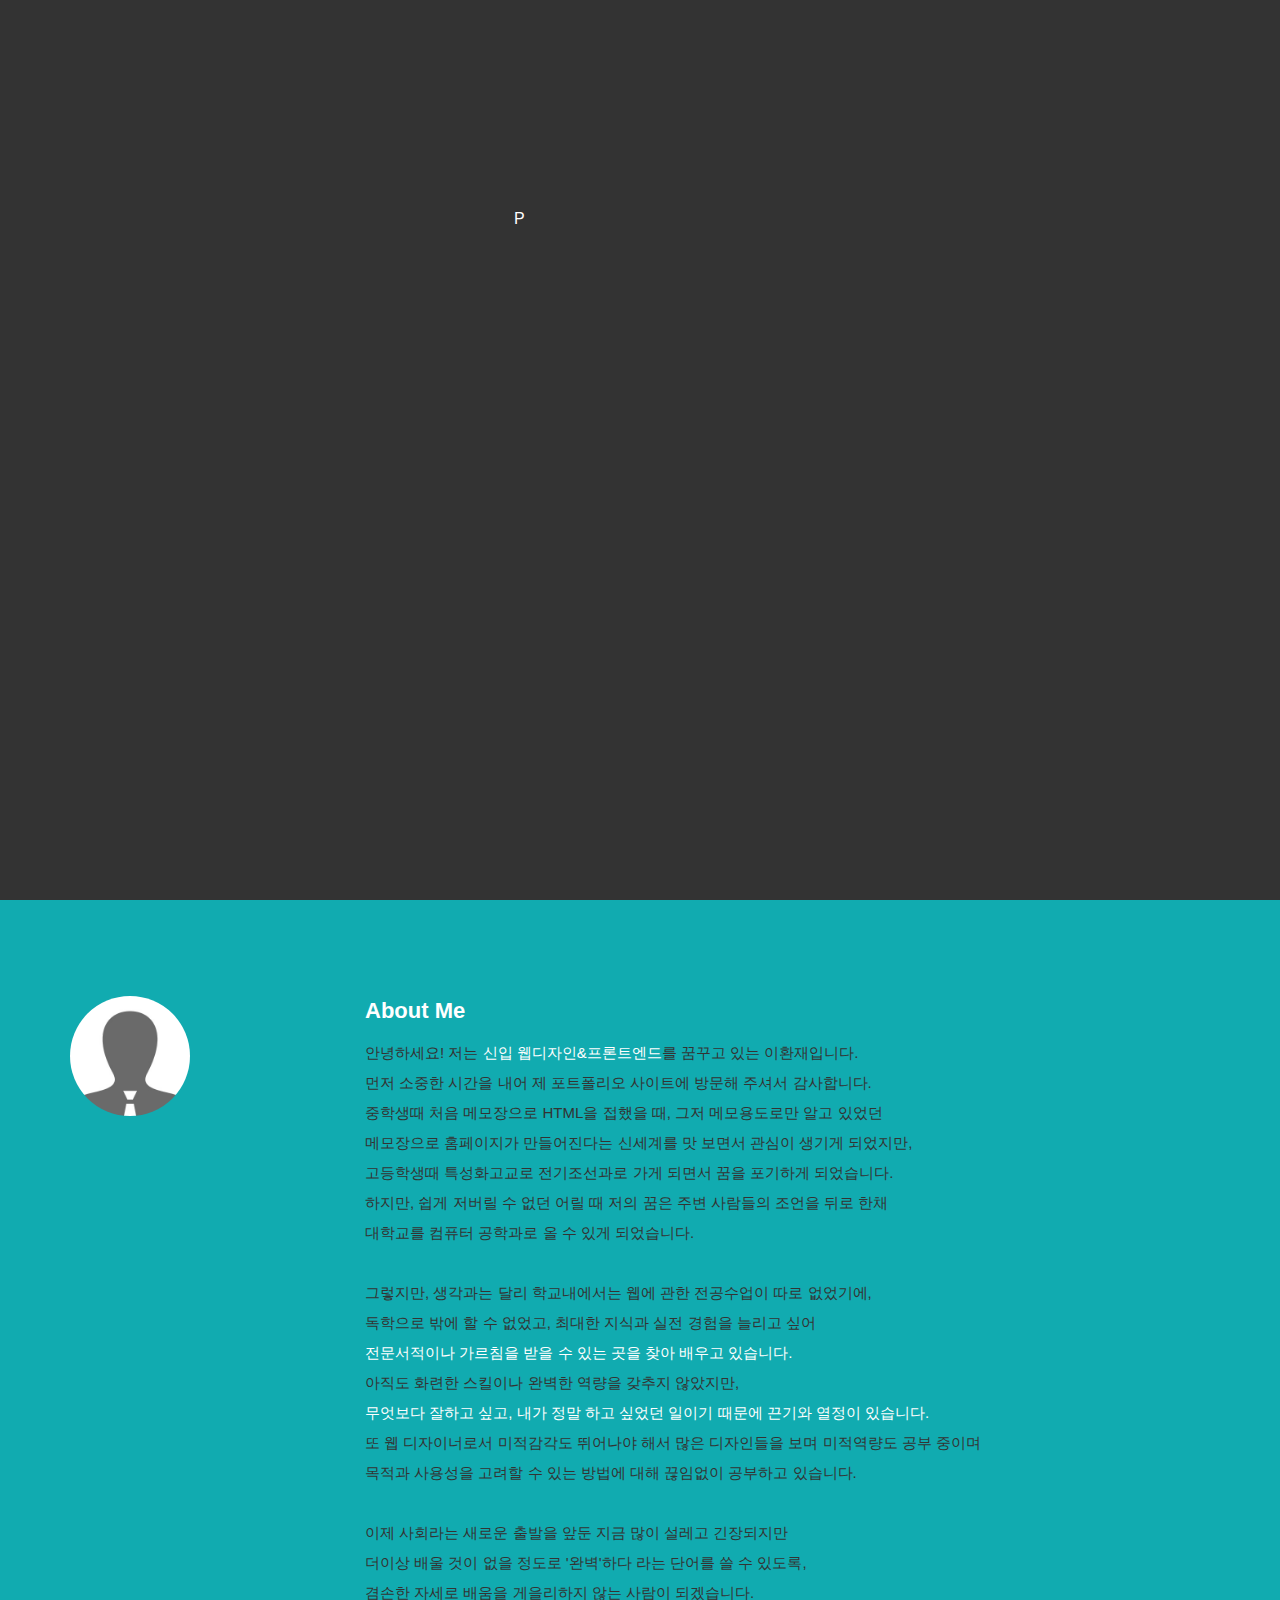
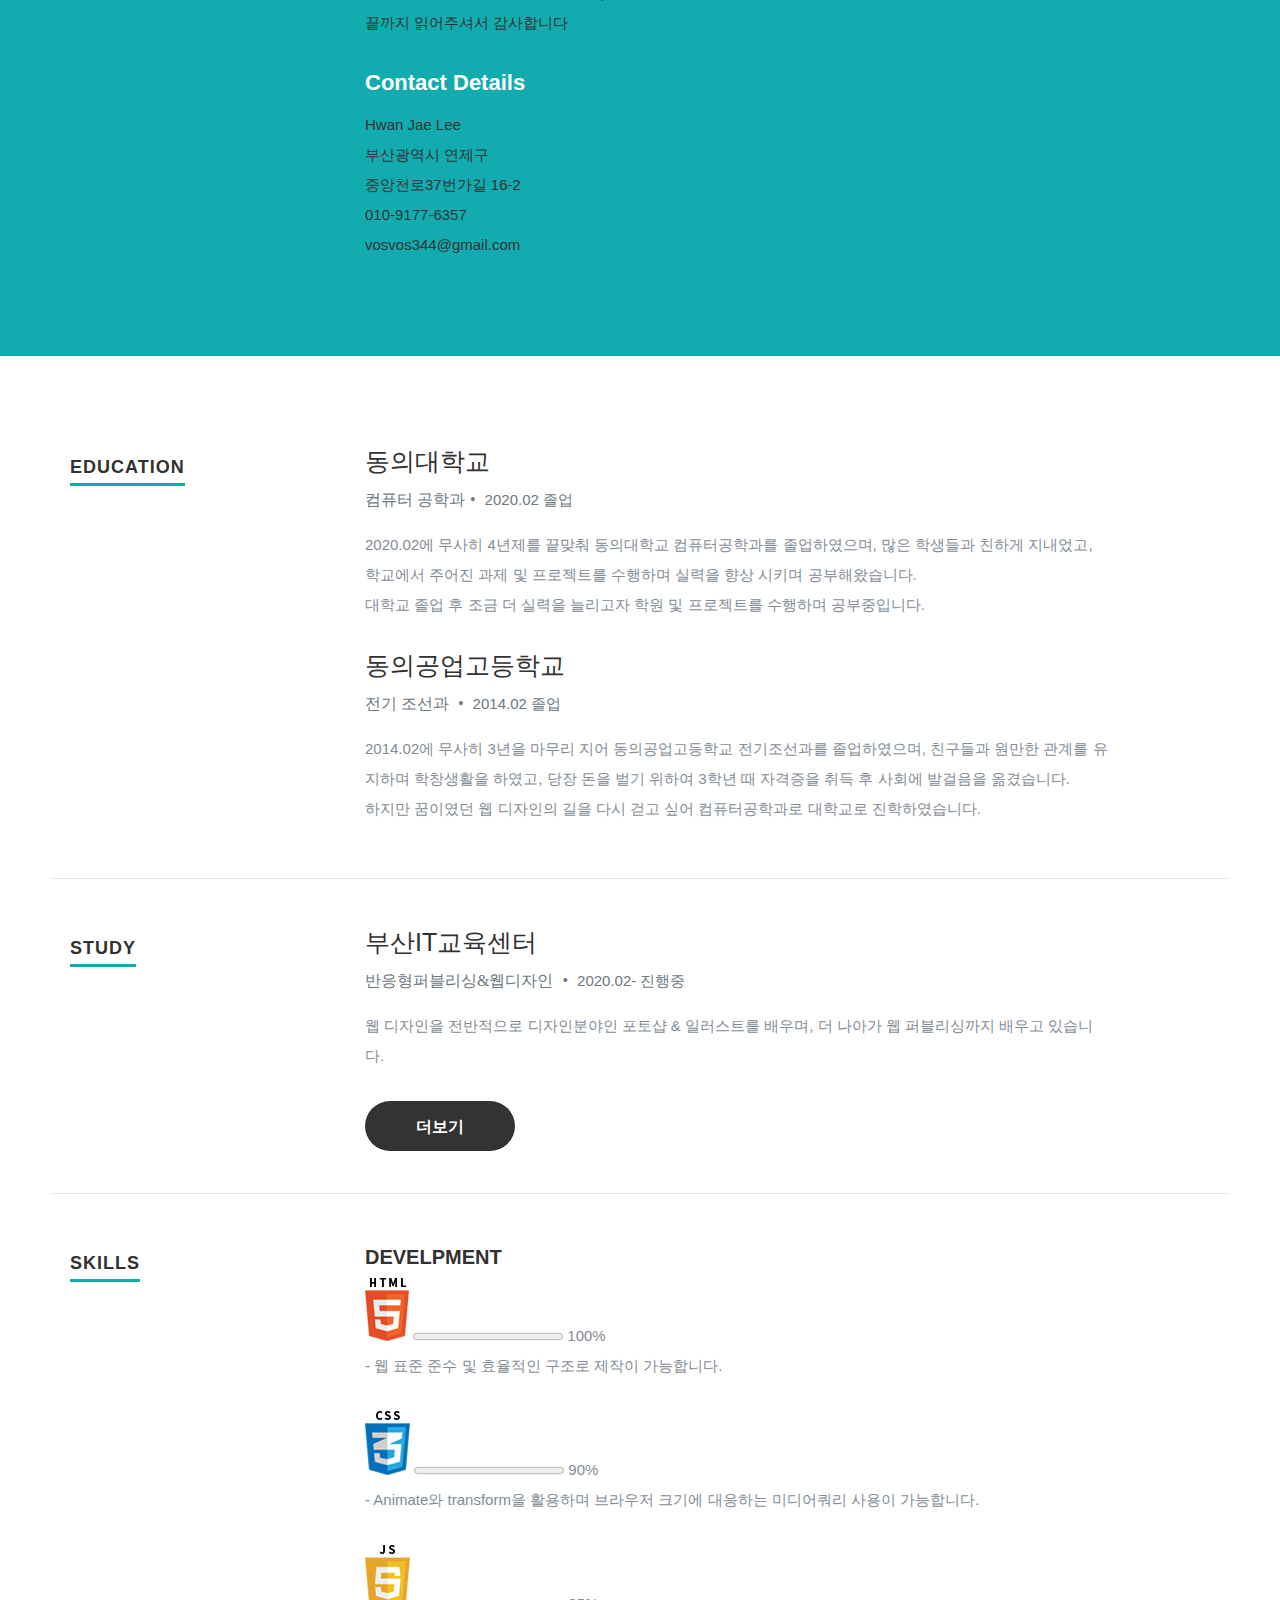
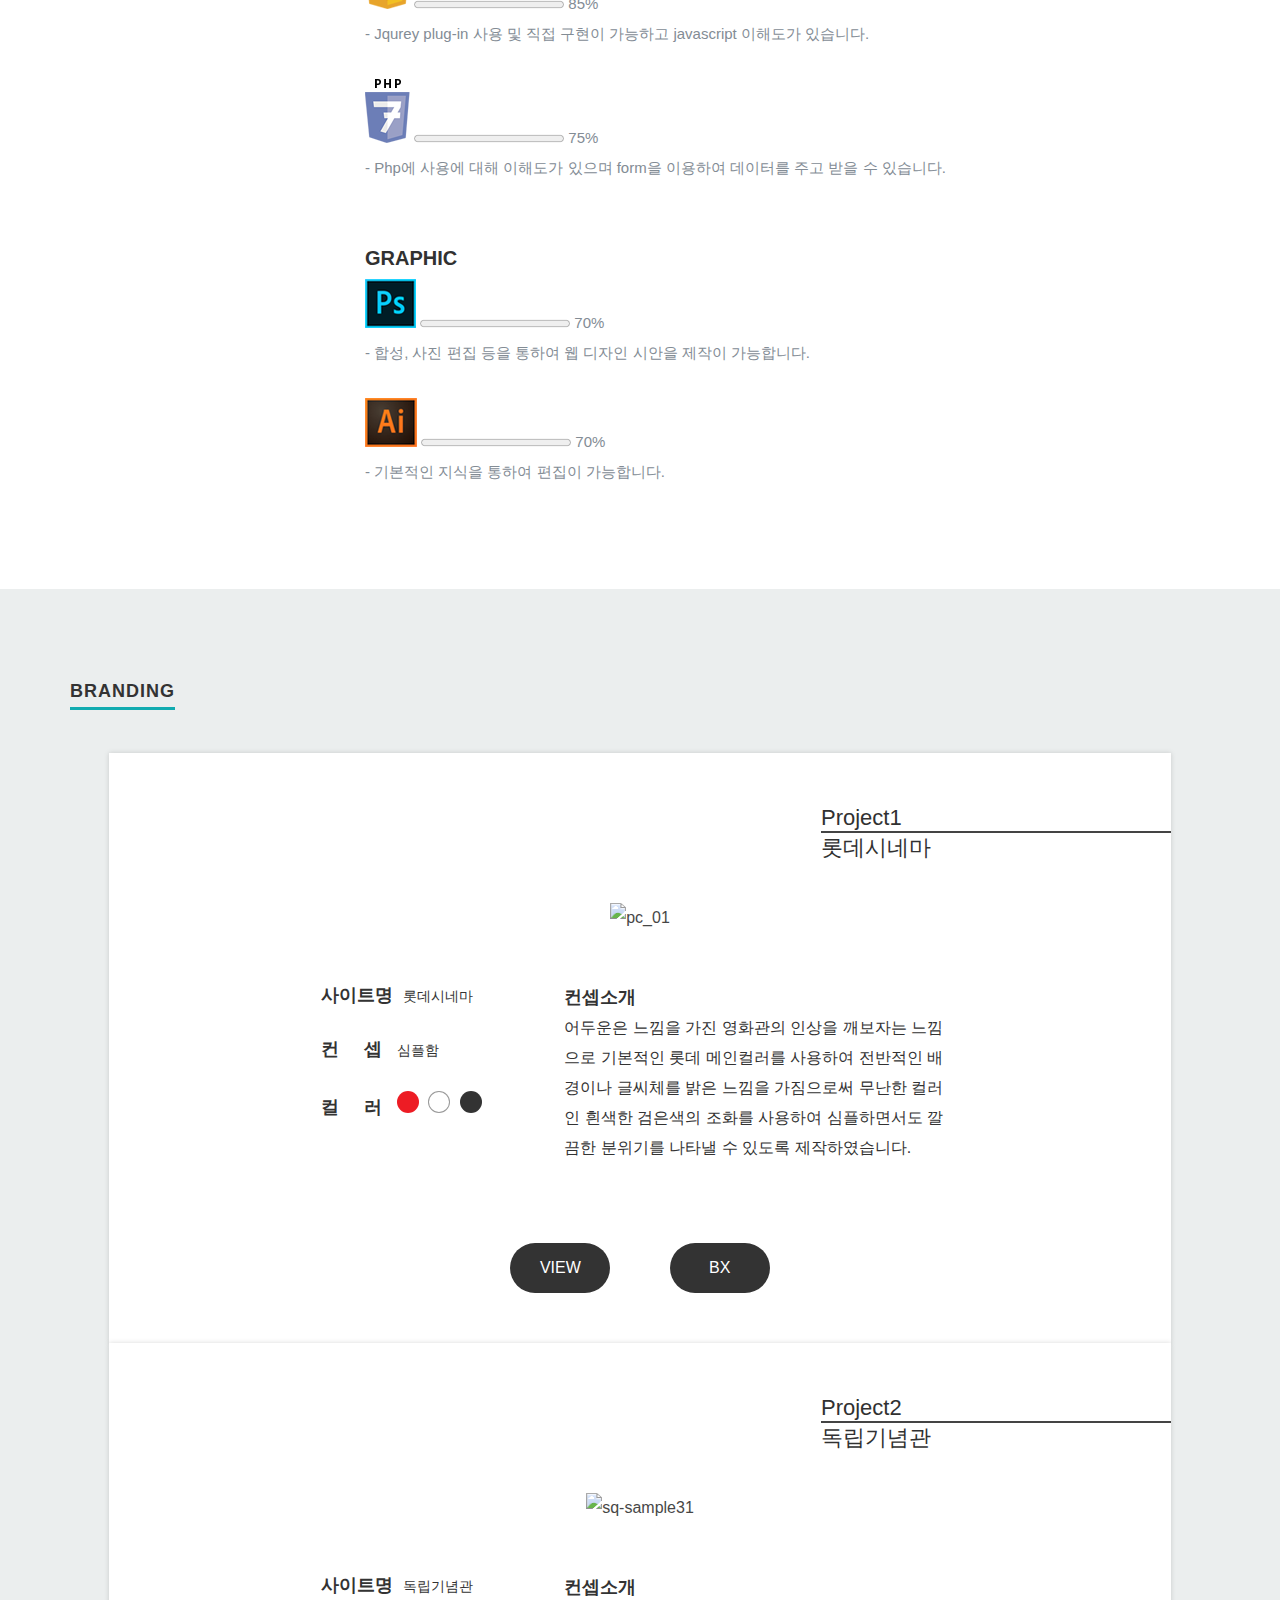
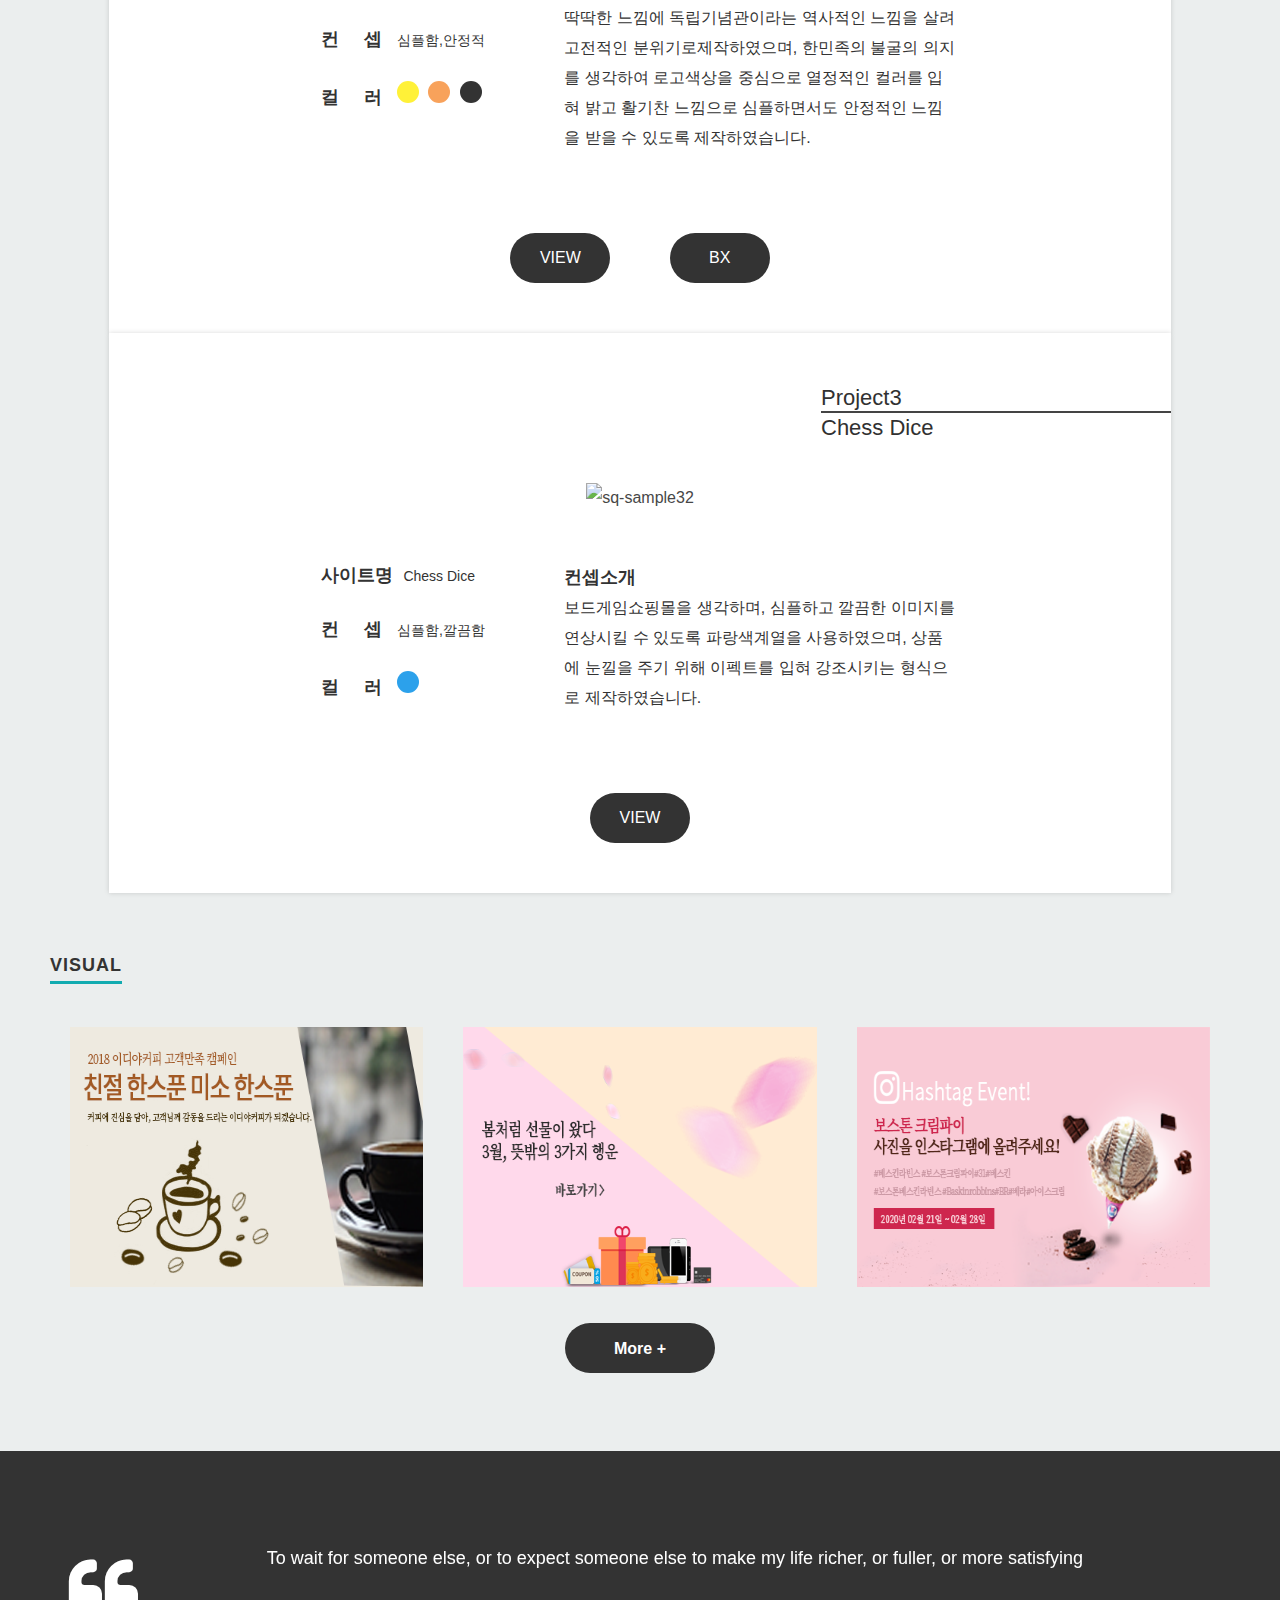
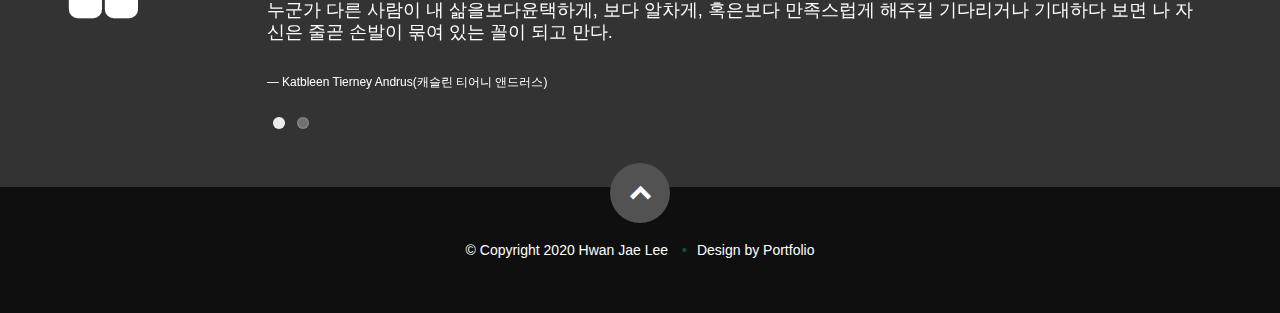
==== commit ee6e120c: "1234" ====
--- a/index.html
+++ b/index.html
@@ -39,7 +39,37 @@
 </head>
 
 <body>
-<!-- Header
+    <div id="loading">
+        <div class="loading_img">
+
+                        <p><span>P</span><span>O</span><span>T</span><span>F</span><span>O</span><span>L</span><span>I</span><span>O</span></p>
+            <!--
+
+            
+            <p class="loading1">L
+                <span>E</span>
+                <span>E</span></p>
+            <p class="loading2">H
+                <span>W</span>
+                <span>A</span>
+                <span>N</span></p>
+            <p class="loading3">J
+                <span>A</span>
+                <span>E</span></p>
+-->
+<!--
+            <div class="stick"></div>
+            <div class="stick"></div>
+            <div class="stick"></div>
+            <div class="stick"></div>
+            <div class="stick"></div>
+            <div class="stick"></div>
+            <h1>Loading...</h1>
+-->
+        </div>
+    </div>
+
+    <!-- Header
    ================================================== -->
     <header id="home">
 
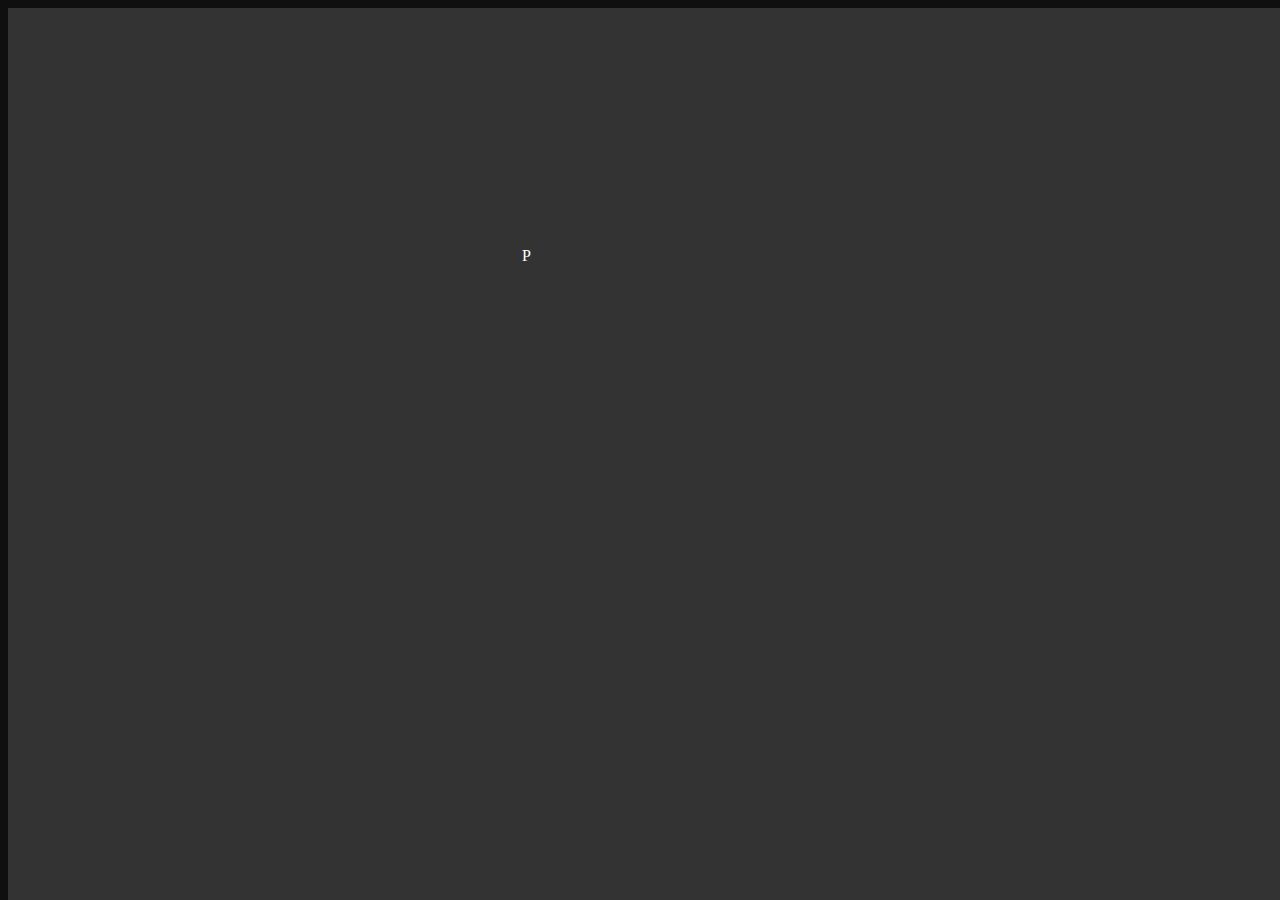
==== commit ce0eb9c2: "Update index.html" ====
--- a/index.html
+++ b/index.html
@@ -1,13 +1,6 @@
 <!DOCTYPE html>
-<!--[if lt IE 8 ]><html class="no-js ie ie7" lang="en"> <![endif]-->
-<!--[if IE 8 ]>
-<html class="no-js ie ie8" lang="en">
-<![endif]-->
-<!--[if (gte IE 8)|!(IE)]>
-<!-->
+
 <html class="no-js" lang="kr">
-<!--<![endif]-->
-
 <head>
 
     <!--- Basic Page Needs
@@ -17,29 +10,19 @@
     <meta name="description" content="">
     <meta name="author" content="">
 
-    <!-- Mobile Specific Metas
-   ================================================== -->
+    <!-- Mobile Specific Metas================================================== -->
     <meta name="viewport" content="width=device-width, initial-scale=1, maximum-scale=1">
 
     <!-- CSS
     ================================================== -->
-    <link rel="stylesheet" href="css/default.css">
     <link rel="stylesheet" href="css/layout.css">
-    <link rel="stylesheet" href="css/media-queries.css">
-    <link rel="stylesheet" href="css/magnific-popup.css">
-
-    <!-- Script
-   ================================================== -->
-    <script src="js/modernizr.js"></script>
-
-    <!-- Favicons
-	================================================== -->
+    <!-- ================================================== -->
+    <!-- Favicons ================================================== -->
     <link rel="shortcut icon" href="favicon.png">
 
 </head>
-
 <body>
-    <div id="loading">
+        <div id="loading">
         <div class="loading_img">
 
                         <p><span>P</span><span>O</span><span>T</span><span>F</span><span>O</span><span>L</span><span>I</span><span>O</span></p>
@@ -68,961 +51,12 @@
 -->
         </div>
     </div>
-
-    <!-- Header
-   ================================================== -->
-    <header id="home">
-
-        <nav id="nav-wrap">
-
-            <a class="mobile-btn" href="#nav-wrap" title="Show navigation">Show navigation</a>
-            <a class="mobile-btn" href="#" title="Hide navigation">Hide navigation</a>
-
-            <ul id="nav" class="nav">
-                <li class="current"><a class="smoothscroll" href="#home">Home</a></li>
-                <li><a class="smoothscroll" href="#about">About Me</a></li>
-                <li><a class="smoothscroll" href="#resume">Profile</a></li>
-                <li><a class="smoothscroll" href="#portfolio">Portfolio</a></li>
-                <li><a class="smoothscroll" href="#testimonials">Wise Saying</a></li>
-            </ul> <!-- end #nav -->
-
-        </nav> <!-- end #nav-wrap -->
-
-        <div class="row banner">
-            <div class="banner-text">
-                <h1 class="responsive-headline">Hwan Jae L.</h1>
-                <h3>안녕하세요. <span>'Lee Hwan Jae'</span> Portfolio 사이트에 오신걸 환영합니다.<br>
-                    간략하고 심플하게 제가 만든 포트폴리오를 감상하고 가주시면 좋겠습니다.</h3>
-                <hr />
-                <!--
-                <ul class="social">
-                    <li><a href="#"><i class="fa fa-facebook"></i></a></li>
-                    <li><a href="#"><i class="fa fa-twitter"></i></a></li>
-                    <li><a href="#"><i class="fa fa-google-plus"></i></a></li>
-                    <li><a href="#"><i class="fa fa-linkedin"></i></a></li>
-                    <li><a href="#"><i class="fa fa-instagram"></i></a></li>
-                    <li><a href="#"><i class="fa fa-dribbble"></i></a></li>
-                    <li><a href="#"><i class="fa fa-skype"></i></a></li>
-                </ul>
--->
-                <img class="main_banner" src="images/portfolio/banner_main.png">
-            </div>
-        </div>
-
-        <p class="scrolldown">
-            <a class="smoothscroll" href="#about"><i class="icon-down-circle"></i></a>
-        </p>
-
-    </header> <!-- Header End -->
-
-
-    <!-- About Section
-   ================================================== -->
-    <section id="about">
-
-        <div class="row">
-
-            <div class="three columns">
-
-                <img class="profile-pic" src="images/profilepic.jpg" alt="" />
-
-            </div>
-
-            <div class="nine columns main-col">
-
-                <h2>About Me</h2>
-
-                <p>
-                    안녕하세요! 저는 <span class="about_me">신입 웹디자인&프론트엔드</span>를 꿈꾸고 있는 이환재입니다.<br>
-                    먼저 소중한 시간을 내어 제 포트폴리오 사이트에 방문해 주셔서 감사합니다.
-                    <br>
-                    중학생때 처음 메모장으로 HTML을 접했을 때, 그저 메모용도로만 알고 있었던<br>
-                    메모장으로 홈페이지가 만들어진다는 신세계를 맛 보면서 관심이 생기게 되었지만,<br>
-                    고등학생때 특성화고교로 전기조선과로 가게 되면서 꿈을 포기하게 되었습니다.
-                    <br>
-                    하지만, 쉽게 저버릴 수 없던 어릴 때 저의 꿈은 주변 사람들의 조언을 뒤로 한채<br>
-                    대학교를 컴퓨터 공학과로 올 수 있게 되었습니다.<br>
-                    <br>
-                    그렇지만, 생각과는 달리 학교내에서는 웹에 관한 전공수업이 따로 없었기에,<br>
-                    독학으로 밖에 할 수 없었고, 최대한 지식과 실전 경험을 늘리고 싶어<br>
-                    <span class="about_me">전문서적이나 가르침을 받을 수 있는 곳을 찾아 배우고 있습니다.</span><br>
-                    아직도 화련한 스킬이나 완벽한 역량을 갖추지 않았지만,<br>
-                    <span class="about_me">무엇보다 잘하고 싶고, 내가 정말 하고 싶었던 일이기 때문에 끈기와 열정이 있습니다.</span><br>
-                    또 웹 디자이너로서 미적감각도 뛰어나야 해서 많은 디자인들을 보며 미적역량도 공부 중이며<br>
-                    목적과 사용성을 고려할 수 있는 방법에 대해 끊임없이 공부하고 있습니다.<br>
-                    <br>
-                    이제 사회라는 새로운 출발을 앞둔 지금 많이 설레고 긴장되지만<br>
-                    더이상 배울 것이 없을 정도로 '완벽'하다 라는 단어를 쓸 수 있도록,<br>
-                    겸손한 자세로 배움을 게을리하지 않는 사람이 되겠습니다.
-                    <br>
-                    끝까지 읽어주셔서 감사합니다
-                </p>
-
-                <div class="row">
-
-                    <div class="columns contact-details">
-
-                        <h2>Contact Details</h2>
-                        <p class="address">
-                            <span>Hwan Jae Lee</span><br>
-                            <span>부산광역시 연제구<br>
-                                중앙천로37번가길 16-2
-                            </span><br>
-                            <span>010-9177-6357</span><br>
-                            <span>vosvos344@gmail.com</span>
-                        </p>
-
-                    </div>
-
-                    <!--
-                    <div class="columns download">
-                        <p>
-                            <a href="#" class="button"><i class="fa fa-download"></i>Download Resume</a>
-                        </p>
-                    </div>
--->
-
-                </div> <!-- end row -->
-
-            </div> <!-- end .main-col -->
-
-        </div>
-
-    </section> <!-- About Section End-->
-
-
-    <!-- Resume Section
-   ================================================== -->
-    <section id="resume">
-
-        <!-- Education
-      ----------------------------------------------- -->
-        <div class="row education">
-
-            <div class="three columns header-col">
-                <h1><span>Education</span></h1>
-            </div>
-
-            <div class="nine columns main-col">
-
-                <div class="row item">
-
-                    <div class="twelve columns">
-
-                        <h3>동의대학교</h3>
-                        <p class="info">컴퓨터 공학과<span>&bull;</span> <em class="date">2020.02 졸업</em></p>
-
-                        <p>
-                            2020.02에 무사히 4년제를 끝맞춰 동의대학교 컴퓨터공학과를 졸업하였으며,
-                            많은 학생들과 친하게 지내었고,<br>학교에서 주어진 과제 및 프로젝트를 수행하며 실력을 향상 시키며 공부해왔습니다.<br>
-                            대학교 졸업 후 조금 더 실력을 늘리고자 학원 및 프로젝트를 수행하며 공부중입니다.
-                        </p>
-
-                    </div>
-
-                </div> <!-- item end -->
-
-                <div class="row item">
-
-                    <div class="twelve columns">
-
-                        <h3>동의공업고등학교</h3>
-                        <p class="info">전기 조선과 <span>&bull;</span> <em class="date">2014.02 졸업</em></p>
-
-                        <p>
-                            2014.02에 무사히 3년을 마무리 지어 동의공업고등학교 전기조선과를 졸업하였으며, 친구들과 원만한 관계를 유지하며 학창생활을 하였고, 당장 돈을 벌기 위하여 3학년 때 자격증을 취득 후 사회에 발걸음을 옮겼습니다.<br>
-                            하지만 꿈이였던 웹 디자인의 길을 다시 걷고 싶어 컴퓨터공학과로 대학교로 진학하였습니다.
-                        </p>
-
-                    </div>
-
-                </div> <!-- item end -->
-
-            </div> <!-- main-col end -->
-
-        </div> <!-- End Education -->
-
-
-        <!-- Work
-      ----------------------------------------------- -->
-        <div class="row work">
-
-            <div class="three columns header-col">
-                <h1><span>study</span></h1>
-            </div>
-
-            <div class="nine columns main-col">
-
-                <div class="row item">
-
-                    <div class="twelve columns">
-
-                        <h3>부산IT교육센터</h3>
-                        <p class="info">반응형퍼블리싱&웹디자인 <span>&bull;</span> <em class="date">2020.02- 진행중</em></p>
-
-                        <p>
-                            웹 디자인을 전반적으로 디자인분야인 포토샵 & 일러스트를 배우며,
-                            더 나아가 웹 퍼블리싱까지 배우고 있습니다.
-                        </p>
-
-                    </div>
-
-                </div> <!-- item end -->
-                <div class="study_hide">
-                    <div class="row item">
-
-                        <div class="twelve columns">
-
-                            <h3>캐시백 사이트</h3>
-                            <p class="info">프로젝트<span>&bull;</span> <em class="date">2020.04 - 진행중</em></p>
-
-                            <p>
-                                아는 사람의 권유로 시작하게 되었으며, 현재 8명의 인원으로
-                                기획,개발총괄,디자이너,프론트엔드,미들,백엔드 팀 구성이 되어있으며
-                                거기서 프론트엔드 대표로 작업을 진행 중 입니다.
-                            </p>
-
-                        </div>
-
-                    </div> <!-- item end -->
-
-                    <div class="row item">
-
-                        <div class="twelve columns">
-
-                            <h3>부산 대학 정보 사이트</h3>
-                            <p class="info">대학 프로젝트(5인)<span>&bull;</span> <em class="date">2019.10 - 2019.12</em></p>
-
-                            <p>
-                                대학교 프로젝트로 부산을 홍보하는 주제로 대학 입시생들을 위한
-                                부산내에 있는 대학교에 관한 정보를 모아놓은 사이트를 제작하였습니다.
-                                5인팀으로 팀 내에서 팀장을 맡았으며, 웹 퍼블리셔을 맡았습니다.
-                            </p>
-
-                        </div>
-
-                    </div> <!-- item end -->
-
-                    <div class="row item">
-
-                        <div class="twelve columns">
-
-                            <h3>부산 자취생들 중고 나라 사이트</h3>
-                            <p class="info">대학 프로젝트(4인)<span>&bull;</span> <em class="date">2019.10 - 2019.12</em></p>
-
-                            <p>
-                                대학교 프로젝트로 부산에 자취하면서 여유가 없는 사람들이나
-                                처분하기 힘든 물건들을 서로 교환하거나 팔 수 있는 사이트를 제작하였습니다.
-                                4인팀으로 팀 내에서 팀장을 맡았으며, 웹 퍼블리셔 및 총괄을 맡았습니다.
-                            </p>
-
-                        </div>
-
-                    </div> <!-- item end -->
-
-                    <div class="row item">
-
-                        <div class="twelve columns">
-
-                            <h3>보드게임카페 예약 정보 사이트</h3>
-                            <p class="info">졸업작품 (4인)<span>&bull;</span> <em class="date">2019.04 - 2019.06</em></p>
-
-                            <p>
-                                대학교 졸업작품으로 보드게임 카페에 대해 기본적인 정보들과
-                                현 카페에 존재하는 보드게임 수량 및 종류 또한, 미리가서 기다리지 않고
-                                남아 있는 좌석수와 시간대를 알아보고 QR코드를 이용하여 예약할 수 있는
-                                Pc와 모바일 사이트를 제작하였습니다.
-                                4인팀으로 프론트엔드 역활을 맡았습니다.
-                            </p>
-
-                        </div>
-
-                    </div> <!-- item end -->
-                </div>
-                <button class="study_btn">더보기</button>
-            </div> <!-- main-col end -->
-
-        </div> <!-- End Work -->
-
-
-        <!-- Skills
-      ----------------------------------------------- -->
-        <div class="row skill">
-
-            <div class="three columns header-col">
-                <h1><span>Skills</span></h1>
-            </div>
-
-            <div class="nine columns main-col">
-
-                <!--
-                <p>Sed ut perspiciatis unde omnis iste natus error sit voluptatem accusantium doloremque laudantium, totam rem aperiam,
-                    eaque ipsa quae ab illo inventore veritatis et quasi architecto beatae vitae dicta sunt explicabo. Nemo enim ipsam
-                    voluptatem quia voluptas sit aspernatur aut odit aut fugit, sed quia consequuntur magni dolores eos qui ratione
-                    voluptatem sequi nesciunt.
-                </p>
--->
-
-                <div class="bars">
-
-                    <div class="skill">
-                        <div class="con_wrap">
-                            <div class="develep">
-                                <h4 class="part">DEVELPMENT</h4>
-                                <div class="html"><img src="images/html_img.png" alt="html icon">
-                                    <progress value="0" max="100" id="pro1" class="progress">
-                                        <strong>progess:100%;</strong>
-                                    </progress>
-                                    <span>100%</span>
-                                    <p class="detail">- 웹 표준 준수 및 효율적인 구조로 제작이 가능합니다. </p>
-                                </div>
-                                <div class="css"><img src="images/css_img.png" alt="css icon">
-                                    <progress value="0" max="100" id="pro2" class="progress"></progress>
-                                    <span>90%</span>
-                                    <p class="detail">- Animate와 transform을 활용하며 브라우저 크기에 대응하는 미디어쿼리 사용이 가능합니다.</p>
-                                </div>
-                                <div class="js"><img src="images/js_img.png" alt="js icon">
-                                    <progress value="0" max="100" id="pro3" class="progress"></progress>
-                                    <span>85%</span>
-                                    <p class="detail">- Jqurey plug-in 사용 및 직접 구현이 가능하고 javascript 이해도가 있습니다.</p>
-                                </div>
-                                <div class="php"><img src="images/php.png" alt="php icon">
-                                    <progress value="0" max="100" id="pro6" class="progress"></progress>
-                                    <span>75%</span>
-                                    <p class="detail">- Php에 사용에 대해 이해도가 있으며 form을 이용하여 데이터를 주고 받을 수 있습니다.</p>
-                                </div>
-                            </div>
-                            <br>
-                            <div class="grapic">
-                                <h4 class="part">GRAPHIC</h4>
-                                <div class="psd"><img src="images/psd_img.png" alt="photoshop icon">
-                                    <progress value="0" max="100" id="pro4" class="progress"></progress>
-                                    <span>70%</span>
-                                    <p class="detail">- 합성, 사진 편집 등을 통하여 웹 디자인 시안을 제작이 가능합니다.</p>
-                                </div>
-                                <div class="ai"><img src="images/ai_img.png" alt="ai icon">
-                                    <progress value="0" max="100" id="pro5" class="progress"></progress>
-                                    <span>70%</span>
-                                    <p class="detail">- 기본적인 지식을 통하여 편집이 가능합니다.</p>
-                                </div>
-                            </div>
-                        </div>
-                    </div>
-
-                </div><!-- end skill-bars -->
-
-            </div> <!-- main-col end -->
-
-        </div> <!-- End skills -->
-
-    </section> <!-- Resume Section End-->
-
-
-    <!-- Portfolio Section
-   ================================================== -->
-    <section id="portfolio">
-
-        <div class="row">
-
-            <div class="pc_poto">
-                <h1><span>BRANDING</span></h1>
-                <br>
-                <figure class="snip1200">
-                    <div class="sub_title_border">
-                        <h3>Project1<br>롯데시네마</h3>
-                    </div>
-                    <img src="images/pc_01.png" alt="pc_01" />
-                    <div class="pc_txt">
-                        <div class="pc_txt_left">
-                            <p class="nn">
-                                <span>사이트명</span><span class="span">롯데시네마</span>
-                            </p>
-                            <p class="nn">
-                                <span>컨&nbsp;&nbsp;&nbsp;&nbsp;&nbsp;셉</span>
-                                <span class="span">심플함</span>
-                            </p>
-                            <p class="nn">
-                                <span>컬&nbsp;&nbsp;&nbsp;&nbsp;&nbsp;러</span>
-                                <span class="pc_color1"></span>
-                                <span class="pc_color2"></span>
-                                <span class="pc_color3"></span>
-                            </p>
-                        </div>
-                        <div class="pc_txt_right">
-                            <span>컨셉소개</span>
-                            <p>어두운은 느낌을 가진 영화관의 인상을 깨보자는 느낌으로
-                                기본적인 롯데 메인컬러를 사용하여 전반적인 배경이나 글씨체를
-                                밝은 느낌을 가짐으로써 무난한 컬러인 흰색한 검은색의 조화를 사용하여
-                                심플하면서도 깔끔한 분위기를 나타낼 수 있도록 제작하였습니다.</p>
-                        </div>
-                    </div>
-                    <a href="lotte.html" class="site">VIEW</a><a href="lotte_bx.html" class="bx">BX</a>
-                </figure>
-
-                <figure class="snip1200">
-                    <div class="sub_title_border">
-                        <h3>Project2<br>독립기념관</h3>
-                    </div>
-                    <img src="images/pc_02.png" alt="sq-sample31" />
-                    <div class="pc_txt">
-                        <div class="pc_txt_left">
-                            <p class="nn">
-                                <span>사이트명</span><span class="span">독립기념관</span>
-                            </p>
-                            <p class="nn">
-                                <span>컨&nbsp;&nbsp;&nbsp;&nbsp;&nbsp;셉</span>
-                                <span class="span">심플함,안정적</span>
-                            </p>
-                            <p class="nn">
-                                <span>컬&nbsp;&nbsp;&nbsp;&nbsp;&nbsp;러</span>
-                                <span class="pc_color4"></span>
-                                <span class="pc_color5"></span>
-                                <span class="pc_color3"></span>
-                            </p>
-                        </div>
-                        <div class="pc_txt_right">
-                            <span>컨셉소개</span>
-                            <p>딱딱한 느낌에 독립기념관이라는 역사적인 느낌을 살려 고전적인 분위기로제작하였으며, 한민족의 불굴의 의지를 생각하여 로고색상을 중심으로 열정적인 컬러를 입혀 밝고 활기찬 느낌으로 심플하면서도 안정적인 느낌을 받을 수 있도록 제작하였습니다.</p>
-                        </div>
-                    </div>
-                    <a href="independent.html" class="site">VIEW</a><a href="independent_bx.html" class="bx">BX</a>
-                </figure>
-
-                <figure class="snip1200">
-                    <div class="sub_title_border">
-                        <h3>Project3<br>Chess Dice</h3>
-                    </div>
-                    <img src="images/pc_03.png" alt="sq-sample32" />
-                    <div class="pc_txt">
-                        <div class="pc_txt_left">
-                            <p class="nn">
-                                <span>사이트명</span><span class="span">Chess Dice</span>
-                            </p>
-                            <p class="nn">
-                                <span>컨&nbsp;&nbsp;&nbsp;&nbsp;&nbsp;셉</span>
-                                <span class="span">심플함,깔끔함</span>
-                            </p>
-                            <p class="nn">
-                                <span>컬&nbsp;&nbsp;&nbsp;&nbsp;&nbsp;러</span>
-                                <span class="pc_color6"></span>
-                            </p>
-                        </div>
-                        <div class="pc_txt_right">
-                            <span>컨셉소개</span>
-                            <p>보드게임쇼핑몰을 생각하며, 심플하고 깔끔한 이미지를 연상시킬 수 있도록 파랑색계열을 사용하였으며, 상품에 눈낄을 주기 위해 이펙트를 입혀 강조시키는 형식으로 제작하였습니다.</p>
-                        </div>
-                    </div>
-                    <a href="chess_dice.html">VIEW</a>
-                </figure>
-            </div>
-
-            <div class="twelve columns collapsed">
-
-                <h1><span>VISUAL</span></h1>
-
-                <!--뷰 이미지-->
-                <!-- portfolio-wrapper -->
-                <div id="portfolio-wrapper" class="bgrid-quarters s-bgrid-thirds cf">
-
-                    <div class="columns portfolio-item">
-                        <div class="item-wrap">
-
-                            <a href="#modal-01" title="">
-                                <img alt="" src="images/portfolio/banner_01.png">
-                                <div class="overlay">
-                                    <div class="portfolio-item-meta">
-                                        <h5>이디야</h5>
-                                        <p>배너(Banner)</p>
-                                    </div>
-                                </div>
-                                <div class="link-icon"><i class="icon-plus"></i></div>
-                            </a>
-
-                        </div>
-                    </div> <!-- item end -->
-
-                    <div class="columns portfolio-item">
-                        <div class="item-wrap">
-
-                            <a href="#modal-02" title="">
-                                <img alt="" src="images/portfolio/banner_02.png">
-                                <div class="overlay">
-                                    <div class="portfolio-item-meta">
-                                        <h5>KB국민은행</h5>
-                                        <p>배너(Banner)</p>
-                                    </div>
-                                </div>
-                                <div class="link-icon"><i class="icon-plus"></i></div>
-                            </a>
-
-                        </div>
-                    </div> <!-- item end -->
-
-                    <div class="columns portfolio-item">
-                        <div class="item-wrap">
-
-                            <a href="#modal-03" title="">
-                                <img alt="" src="images/portfolio/banner_03.png">
-                                <div class="overlay">
-                                    <div class="portfolio-item-meta">
-                                        <h5>베스킨라빈스</h5>
-                                        <p>배너(Banner)</p>
-                                    </div>
-                                </div>
-                                <div class="link-icon"><i class="icon-plus"></i></div>
-                            </a>
-
-                        </div>
-                    </div> <!-- item end -->
-                    <div class="portfolio_plus">
-                        <div class="columns portfolio-item">
-                            <div class="item-wrap">
-
-                                <a href="#modal-04" title="">
-                                    <img alt="" src="images/portfolio/banner_04.png">
-                                    <div class="overlay">
-                                        <div class="portfolio-item-meta">
-                                            <h5>삼진어묵</h5>
-                                            <p>배너(Banner)</p>
-                                        </div>
-                                    </div>
-                                    <div class="link-icon"><i class="icon-plus"></i></div>
-                                </a>
-
-                            </div>
-                        </div> <!-- item end -->
-
-                        <div class="columns portfolio-item">
-                            <div class="item-wrap">
-
-                                <a href="#modal-05" title="">
-                                    <img alt="" src="images/portfolio/banner_05.png">
-                                    <div class="overlay">
-                                        <div class="portfolio-item-meta">
-                                            <h5>오설록</h5>
-                                            <p>배너(Banner)</p>
-                                        </div>
-                                    </div>
-                                    <div class="link-icon"><i class="icon-plus"></i></div>
-                                </a>
-
-                            </div>
-                        </div> <!-- item end -->
-
-                        <div class="columns portfolio-item">
-                            <div class="item-wrap">
-
-                                <a href="#modal-06" title="">
-                                    <img alt="" src="images/portfolio/popup_01.png">
-                                    <div class="overlay">
-                                        <div class="portfolio-item-meta">
-                                            <h5>Chess Dice</h5>
-                                            <p>팝업창(Popup)</p>
-                                        </div>
-                                    </div>
-                                    <div class="link-icon"><i class="icon-plus"></i></div>
-                                </a>
-
-                            </div>
-                        </div> <!-- item end -->
-
-                        <div class="columns portfolio-item">
-                            <div class="item-wrap">
-
-                                <a href="#modal-07" title="">
-                                    <img alt="" src="images/portfolio/popup_02.png">
-                                    <div class="overlay">
-                                        <div class="portfolio-item-meta">
-                                            <h5>Chess Dice</h5>
-                                            <p>팝업창(Popup)</p>
-                                        </div>
-                                    </div>
-                                    <div class="link-icon"><i class="icon-plus"></i></div>
-                                </a>
-
-                            </div>
-                        </div> <!-- item end -->
-
-                        <div class="columns portfolio-item">
-                            <div class="item-wrap">
-
-                                <a href="#modal-08" title="">
-                                    <img alt="" src="images/portfolio/card_01.png">
-                                    <div class="overlay">
-                                        <div class="portfolio-item-meta">
-                                            <h5>롯데시네마</h5>
-                                            <p>카드뉴스(CardNews)</p>
-                                        </div>
-                                    </div>
-                                    <div class="link-icon"><i class="icon-plus"></i></div>
-                                </a>
-
-                            </div>
-                        </div> <!-- item end -->
-
-                        <div class="columns portfolio-item">
-                            <div class="item-wrap">
-
-                                <a href="#modal-09" title="">
-                                    <img alt="" src="images/portfolio/card_02.png">
-                                    <div class="overlay">
-                                        <div class="portfolio-item-meta">
-                                            <h5>독립기념관</h5>
-                                            <p>카드뉴스(CardNews)</p>
-                                        </div>
-                                    </div>
-                                    <div class="link-icon"><i class="icon-plus"></i></div>
-                                </a>
-
-                            </div>
-                        </div> <!-- item end -->
-
-                        <div class="columns portfolio-item">
-                            <div class="item-wrap">
-
-                                <a href="#modal-10" title="">
-                                    <img alt="" src="images/portfolio/logo_01.png">
-                                    <div class="overlay">
-                                        <div class="portfolio-item-meta">
-                                            <h5>클라온</h5>
-                                            <p>로고(Logo)</p>
-                                        </div>
-                                    </div>
-                                    <div class="link-icon"><i class="icon-plus"></i></div>
-                                </a>
-
-                            </div>
-                        </div> <!-- item end -->
-                    </div>
-                    <div class="plus_btn">
-                        <button>More +</button>
-                    </div>
-                </div> <!-- portfolio-wrapper end -->
-
-            </div> <!-- twelve columns end -->
-
-
-            <!-- Modal Popup
-	      --------------------------------------------------------------- -->
-            <!--모델이미지-->
-            <div id="modal-01" class="popup-modal mfp-hide">
-
-                <img class="scale-with-grid" src="images/portfolio/modals/m-banner_01.png" alt="" />
-                <div class="link-box">
-                    <a class="popup-modal-dismiss">Close</a>
-                </div>
-
-            </div><!-- modal-01 End -->
-
-            <div id="modal-02" class="popup-modal mfp-hide">
-
-                <img class="scale-with-grid" src="images/portfolio/modals/m-banner_02.png" alt="" />
-
-                <div class="link-box">
-                    <a class="popup-modal-dismiss">Close</a>
-                </div>
-
-            </div><!-- modal-02 End -->
-
-            <div id="modal-03" class="popup-modal mfp-hide">
-
-                <img class="scale-with-grid" src="images/portfolio/modals/m-banner_03.png" alt="" />
-
-                <div class="link-box">
-                    <a class="popup-modal-dismiss">Close</a>
-                </div>
-
-            </div><!-- modal-03 End -->
-
-            <div id="modal-04" class="popup-modal mfp-hide">
-
-                <img class="scale-with-grid" src="images/portfolio/modals/m-banner_04.png" alt="" />
-
-                <div class="link-box">
-                    <a class="popup-modal-dismiss">Close</a>
-                </div>
-
-            </div><!-- modal-04 End -->
-
-            <div id="modal-05" class="popup-modal mfp-hide">
-
-                <img class="scale-with-grid" src="images/portfolio/modals/m-banner_05.png" alt="" />
-
-                <div class="link-box">
-                    <a class="popup-modal-dismiss">Close</a>
-                </div>
-
-            </div><!-- modal-05 End -->
-
-            <div id="modal-06" class="popup-modal mfp-hide">
-
-                <img class="scale-with-grid" src="images/portfolio/modals/m-popup_01.png" alt="" />
-
-                <div class="link-box">
-                    <a class="popup-modal-dismiss">Close</a>
-                </div>
-
-            </div><!-- modal-06 End -->
-
-            <div id="modal-07" class="popup-modal mfp-hide">
-
-                <img class="scale-with-grid" src="images/portfolio/modals/m-popup_02.png" alt="" />
-
-                <div class="link-box">
-                    <a class="popup-modal-dismiss">Close</a>
-                </div>
-
-            </div><!-- modal-07 End -->
-
-            <div id="modal-08" class="popup-modal mfp-hide">
-                <img class="scale-with-grid" src="images/portfolio/modals/card_title_01.png" alt="" style="margin-top: 40px; margin-bottom: 20px;" />
-                <div class="scllow_new">
-                    <img class="scale-with-grid" src="images/portfolio/modals/m-card_01.jpg" alt="" />
-                </div>
-
-                <div class="link-box">
-                    <a class="popup-modal-dismiss">Close</a>
-                </div>
-
-            </div><!-- modal-08 End -->
-
-            <div id="modal-09" class="popup-modal mfp-hide">
-                <img class="scale-with-grid" src="images/portfolio/modals/card_title_02.png" alt="" style="margin-top: 40px; margin-bottom: 20px;" />
-                <div class="scllow_new">
-                    <img class="scale-with-grid" src="images/portfolio/modals/m-card_02.jpg" alt="" />
-                </div>
-
-                <div class="link-box">
-                    <a class="popup-modal-dismiss">Close</a>
-                </div>
-
-            </div><!-- modal-09 End -->
-
-            <div id="modal-10" class="popup-modal mfp-hide">
-
-                <img class="scale-with-grid" src="images/portfolio/modals/m-logo_01.png" alt="" />
-
-                <div class="link-box">
-                    <a class="popup-modal-dismiss">Close</a>
-                </div>
-
-            </div><!-- modal-09 End -->
-
-        </div> <!-- row End -->
-
-    </section> <!-- Portfolio Section End-->
-
-
-    <!-- Call-To-Action Section
-   ================================================== -->
-    <!--
-    <section id="call-to-action">
-
-        <div class="row">
-
-            <div class="two columns header-col">
-
-                <h1><span>Get Hosting.</span></h1>
-
-            </div>
-
-            <div class="seven columns">
-
-                <h2>EPILOGUE</h2>
-                <p><span>불가능이란 후회가 없을 만큼 모든것을 쏟아도 해결되지 않을때,</span><br>
-                    최선의 노력도 안해보고 안된다는 것은 포기이다.
-                </p>
-
-            </div>
-        </div>
-
-    </section>  Call-To-Action Section End
--->
-
-
-    <!-- Testimonials Section
-   ================================================== -->
-    <section id="testimonials">
-
-        <div class="text-container">
-
-            <div class="row">
-
-                <div class="two columns header-col">
-
-                    <h1><span>명언</span></h1>
-
-                </div>
-
-                <div class="ten columns flex-container">
-
-                    <div class="flexslider">
-
-                        <ul class="slides">
-
-                            <li>
-                                <blockquote>
-                                    <p>To wait for someone else, or to expect someone else to make my life richer, or fuller, or more satisfying</p>
-                                    <p>누군가 다른 사람이 내 삶을보다윤택하게, 보다 알차게, 혹은보다 만족스럽게 해주길 기다리거나 기대하다 보면 나 자신은 줄곧 손발이 묶여 있는 꼴이 되고 만다.</p>
-                                    <cite>Katbleen Tierney Andrus(캐슬린 티어니 앤드러스)</cite>
-                                </blockquote>
-                            </li> <!-- slide ends -->
-
-                            <li>
-                                <blockquote>
-                                    <p>No one can make you feel inferior without your consent</p>
-                                    <p>그 누구도 당신의 동의 없이 당신을 열등하다고 느끼게 만들 수 없다.</p>
-                                    <cite>Eleanor Roosevelt(엘리너 루스벨트)</cite>
-                                </blockquote>
-                            </li> <!-- slide ends -->
-
-                        </ul>
-
-                    </div> <!-- div.flexslider ends -->
-
-                </div> <!-- div.flex-container ends -->
-
-            </div> <!-- row ends -->
-
-        </div> <!-- text-container ends -->
-
-    </section> <!-- Testimonials Section End-->
-
-
-    <!-- Contact Section
-   ================================================== -->
-    <!--
-    <section id="contact">
-        <div class="contact_inner">
-        <div class="row section-head">
-
-            <div class="two columns header-col">
-
-                <h1><span>Get In Touch.</span></h1>
-
-            </div>
-
-            <div class="ten columns">
-
-                <p class="lead">
-                    언제든지 열린 마음으로 기다리고 있겠습니다. <br>언제든지 필요하실 때 연락주세요.
-                </p>
-
-            </div>
-
-        </div>
-
-        <div class="row">
-            <div class="eight columns">
-
-
-                <form action="" method="post" id="contactForm" name="contactForm">
-                    <fieldset>
-
-                        <div>
-                            <label for="contactName">Name <span class="required">*</span></label>
-                            <input type="text" value="" size="35" id="contactName" name="contactName">
-                        </div>
-
-                        <div>
-                            <label for="contactEmail">Email <span class="required">*</span></label>
-                            <input type="text" value="" size="35" id="contactEmail" name="contactEmail">
-                        </div>
-
-                        <div>
-                            <label for="contactSubject">Subject</label>
-                            <input type="text" value="" size="35" id="contactSubject" name="contactSubject">
-                        </div>
-
-                        <div>
-                            <label for="contactMessage">Message <span class="required">*</span></label>
-                            <textarea cols="50" rows="15" id="contactMessage" name="contactMessage"></textarea>
-                        </div>
-
-                        <div>
-                            <button class="submit">Submit</button>
-                            <span id="image-loader">
-                                <img alt="" src="images/loader.gif">
-                            </span>
-                        </div>
-
-                    </fieldset>
-                </form>
-
-
-                <div id="message-warning"> Error boy</div>
-             
-                <div id="message-success">
-                    <i class="fa fa-check"></i>Your message was sent, thank you!<br>
-                </div>
-
-            </div>
-
-            <aside class="four columns footer-widgets">
-
-                <div class="widget widget_contact">
-
-                    <h4>Address and Phone</h4>
-                    <p class="address">
-                        Hwan Jae Lee<br>
-                        부산광역시 연제구<br>
-                        중앙천로37번가길 16-2<br>
-                        <span>010-9177-6357</span>
-                    </p>
-
-                </div>
-            </aside>
-
-        </div>
-        </div>
-    </section>  Contact Section End
--->
-
-
-    <!-- footer
-   ================================================== -->
-    <footer>
-
-        <div class="row">
-
-            <div class="twelve columns">
-
-                <!--
-                <ul class="social-links">
-                    <li><a href="#"><i class="fa fa-facebook"></i></a></li>
-                    <li><a href="#"><i class="fa fa-twitter"></i></a></li>
-                    <li><a href="#"><i class="fa fa-instagram"></i></a></li>
-                </ul>
--->
-
-                <ul class="copyright">
-                    <li>&copy; Copyright 2020 Hwan Jae Lee</li>
-                    <li>Design by Portfolio</li>
-                </ul>
-
-            </div>
-
-            <div id="go-top"><a class="smoothscroll" title="Back to Top" href="#home"><i class="icon-up-open"></i></a></div>
-
-        </div>
-
-    </footer> <!-- Footer End-->
-
-    <!-- Java Script
-   ================================================== -->
-    <script src="http://ajax.googleapis.com/ajax/libs/jquery/1.10.2/jquery.min.js"></script>
+        <script src="http://ajax.googleapis.com/ajax/libs/jquery/1.10.2/jquery.min.js"></script>
     <script>
         window.jQuery || document.write('<script src="js/jquery-1.10.2.min.js"><\/script>')
 
     </script>
     <script type="text/javascript" src="js/jquery-migrate-1.2.1.min.js"></script>
-
-    <script src="js/jquery.flexslider.js"></script>
-    <script src="js/waypoints.js"></script>
-    <script src="js/jquery.fittext.js"></script>
-    <script src="js/magnific-popup.js"></script>
-    <script src="js/init.js"></script>
-    <script src="js/main.js"></script>
+    <script src="js/loading.js"></script>
 </body>
-
-</html>
+</html>